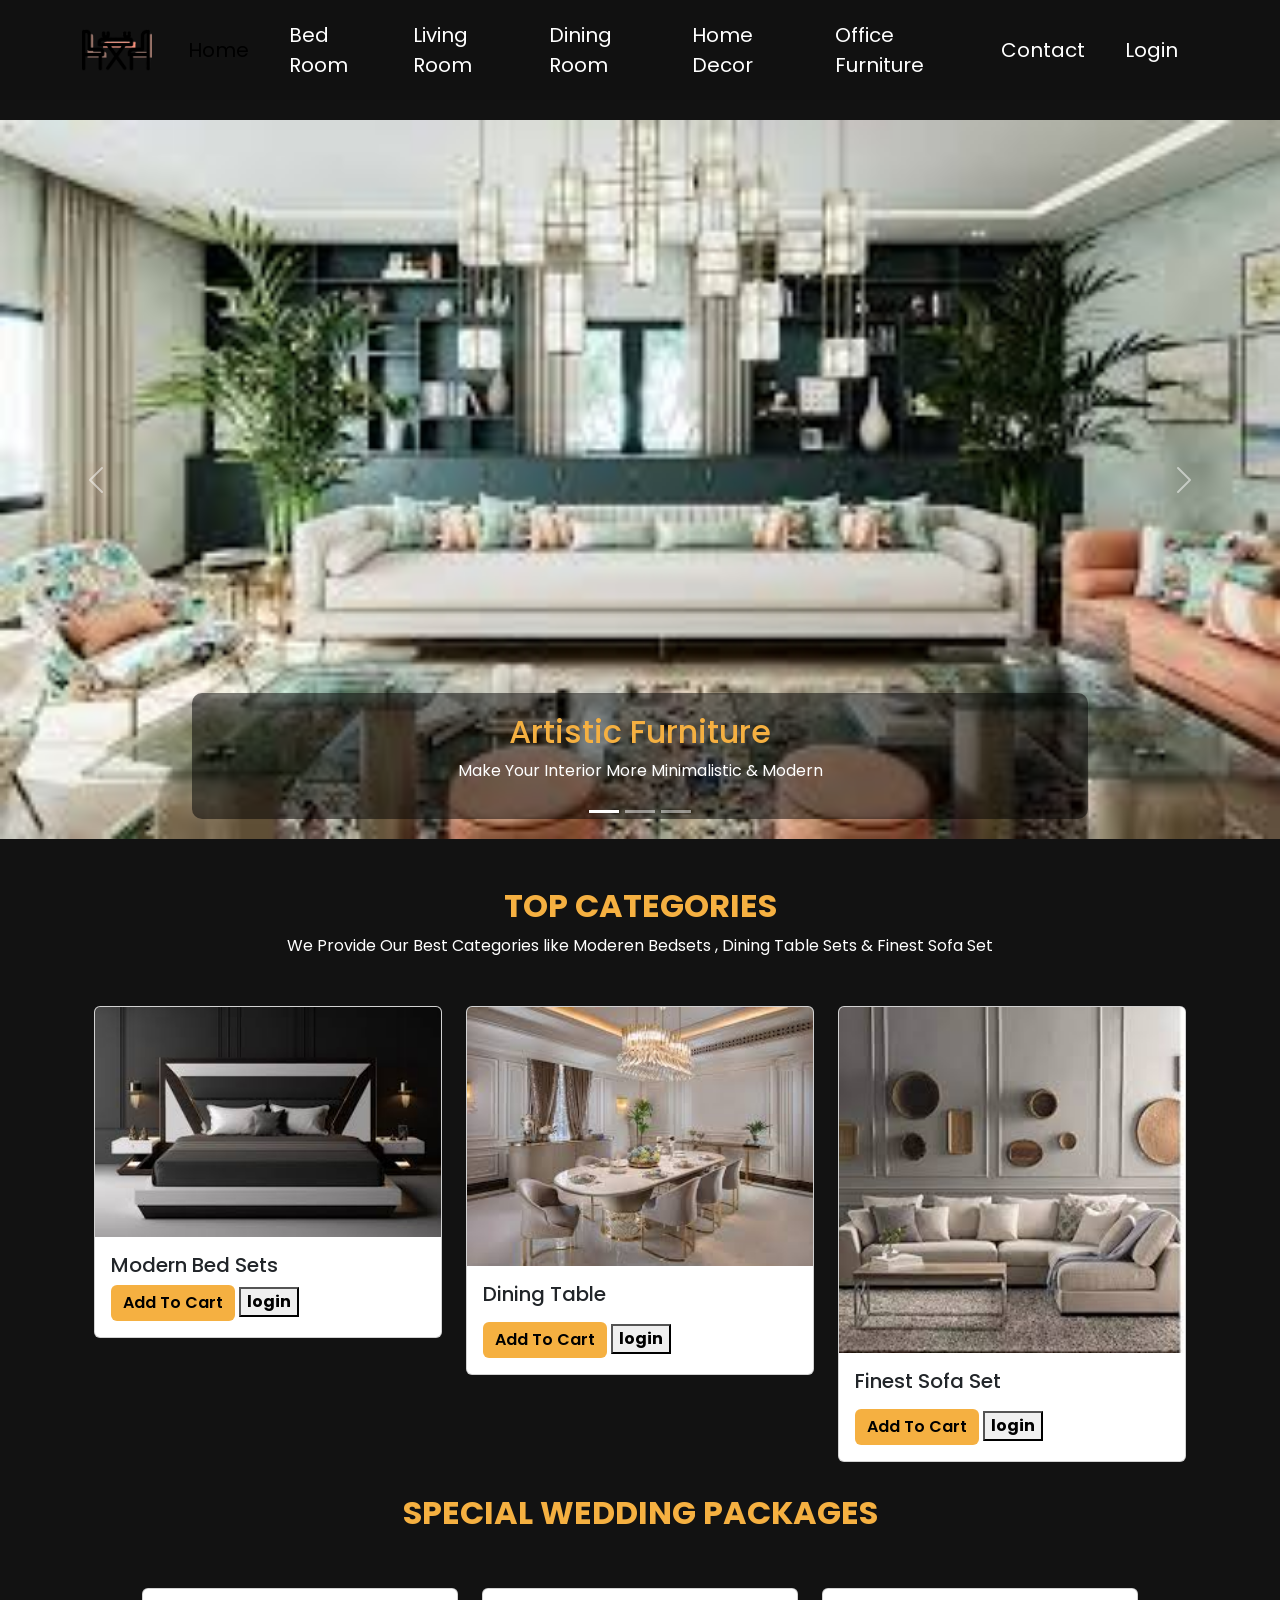
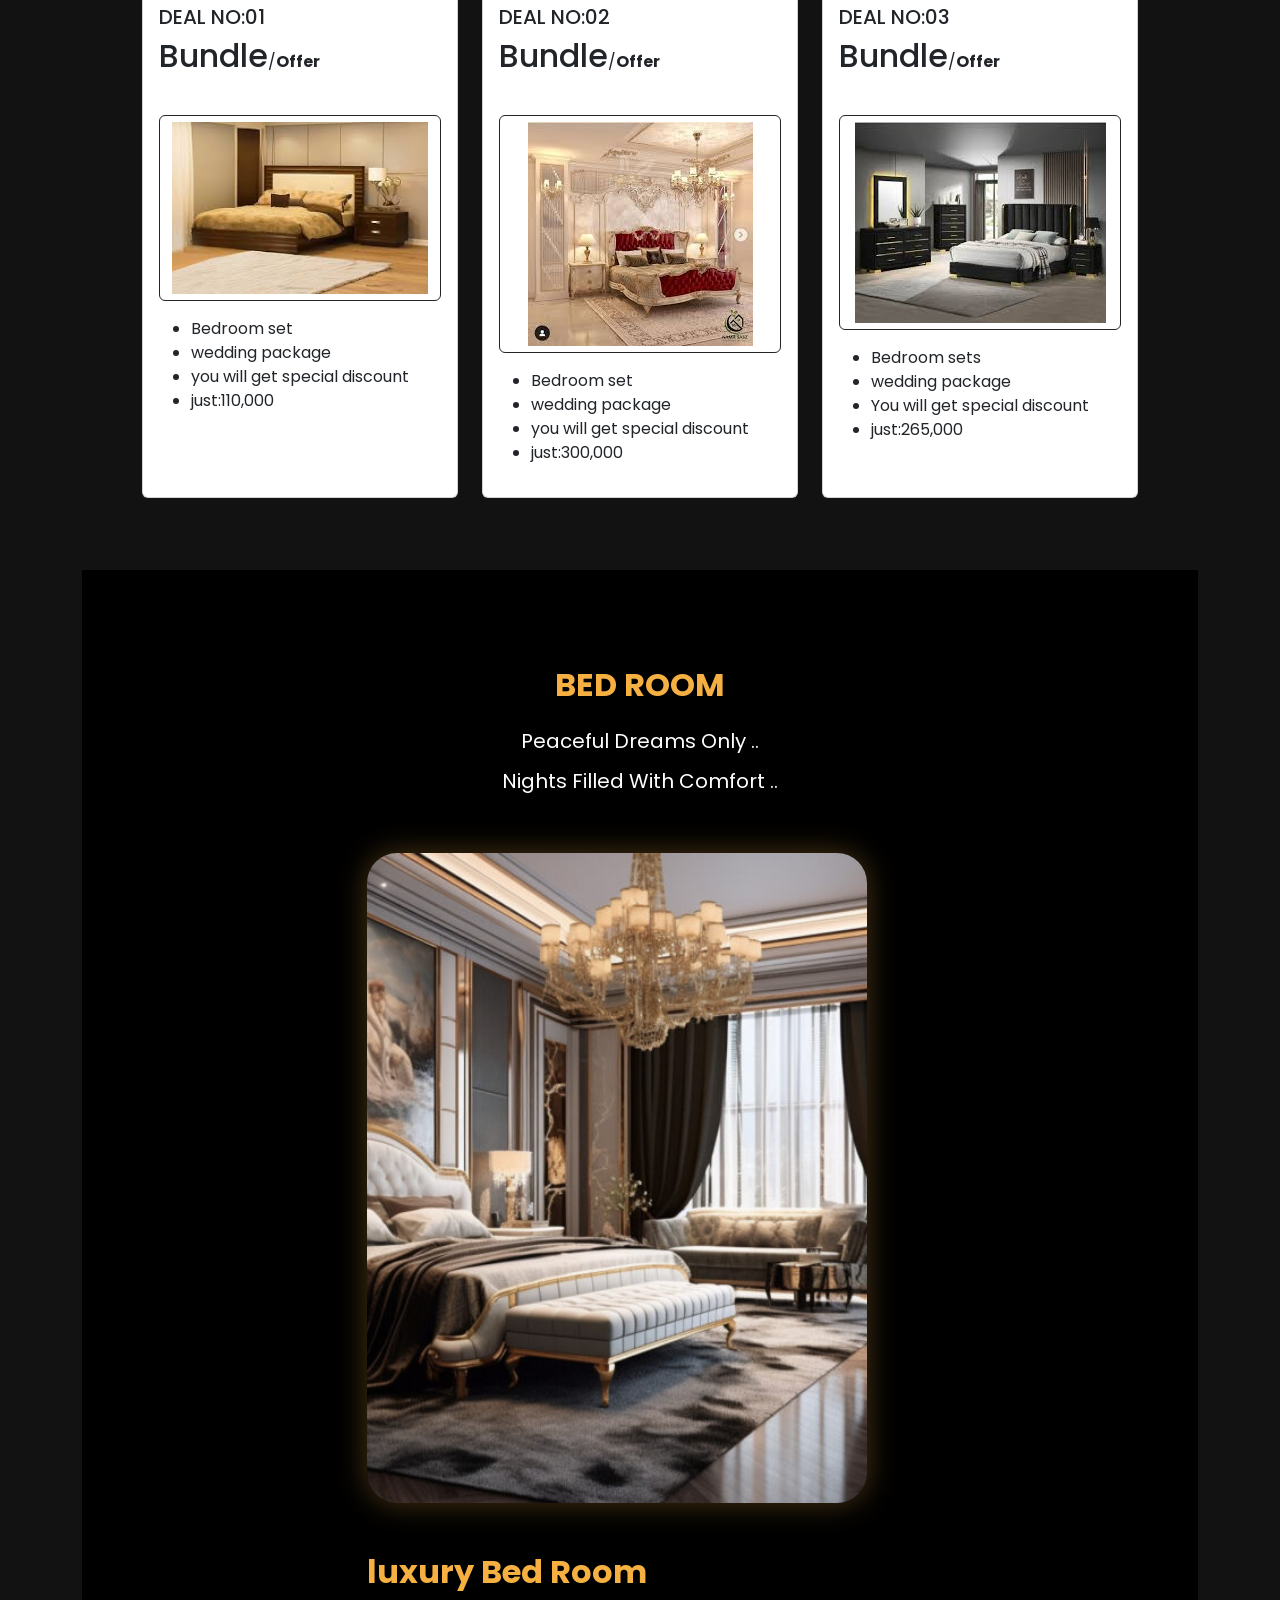
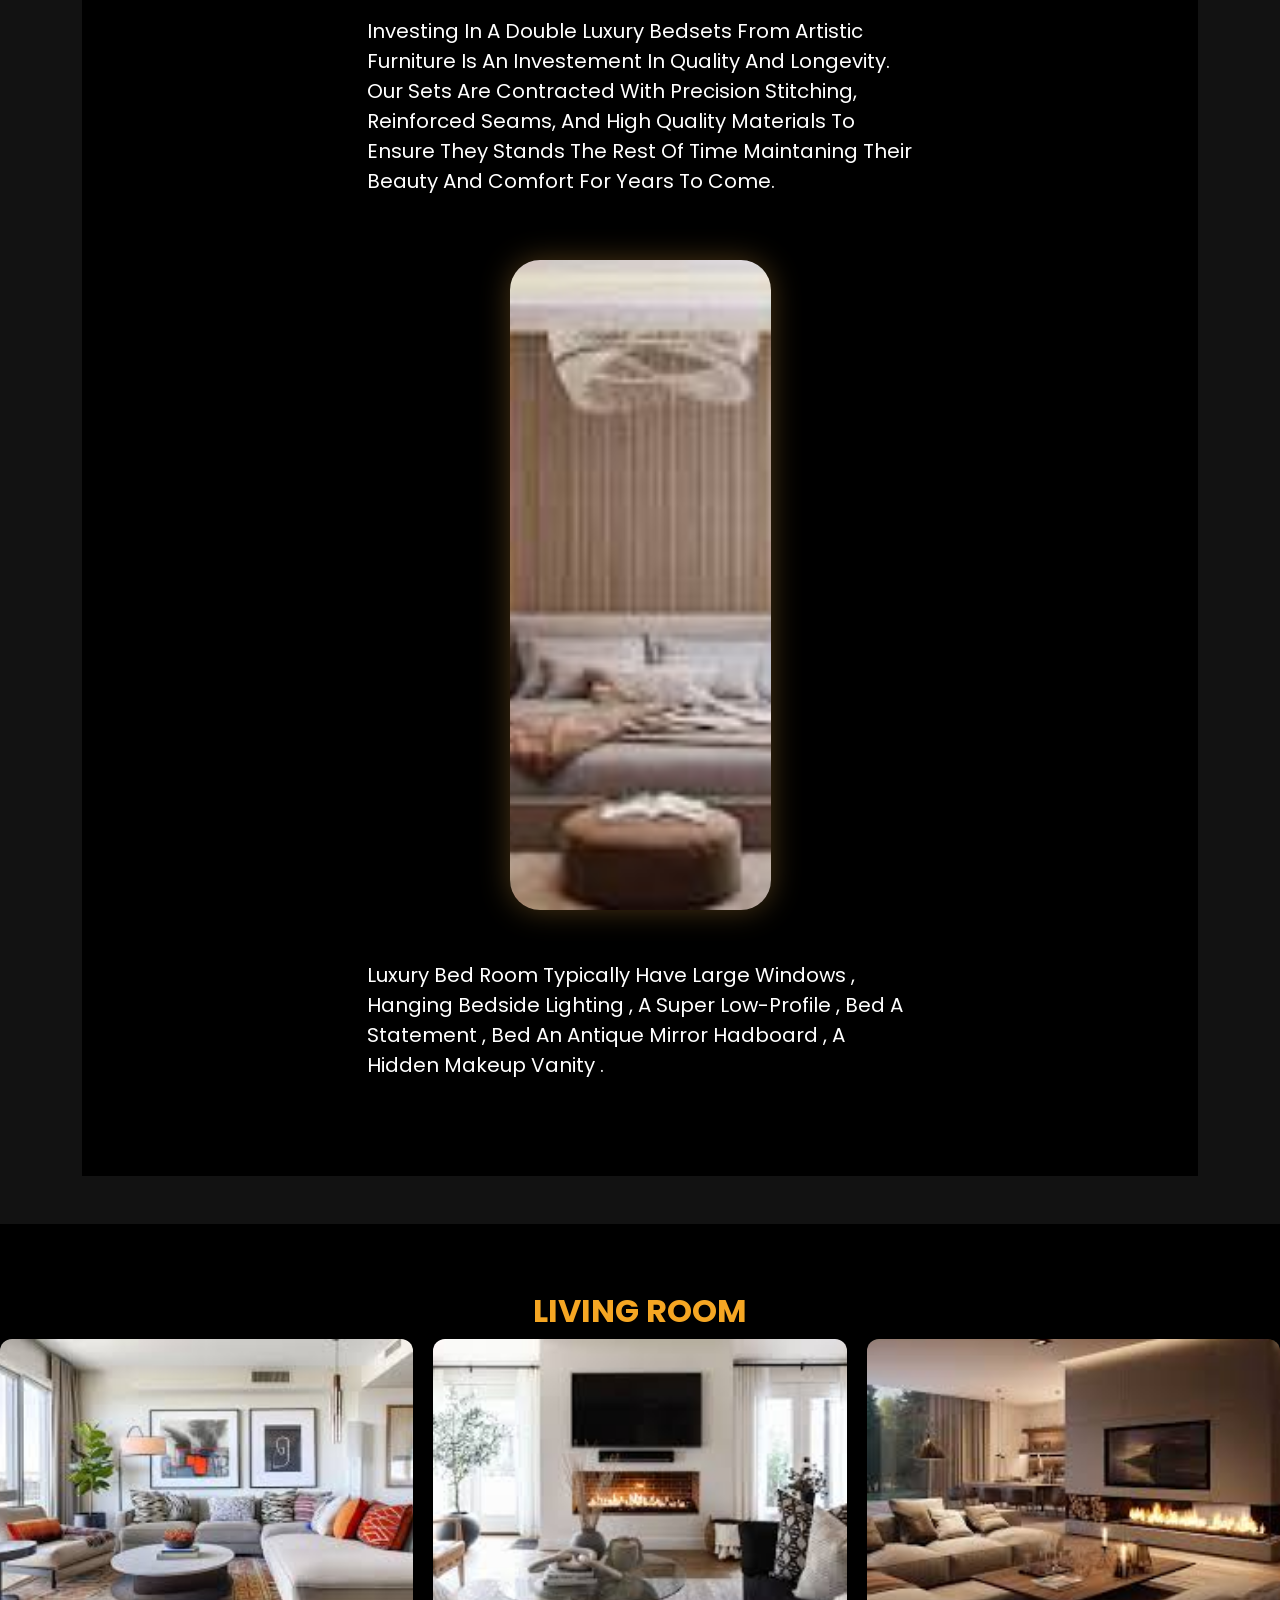
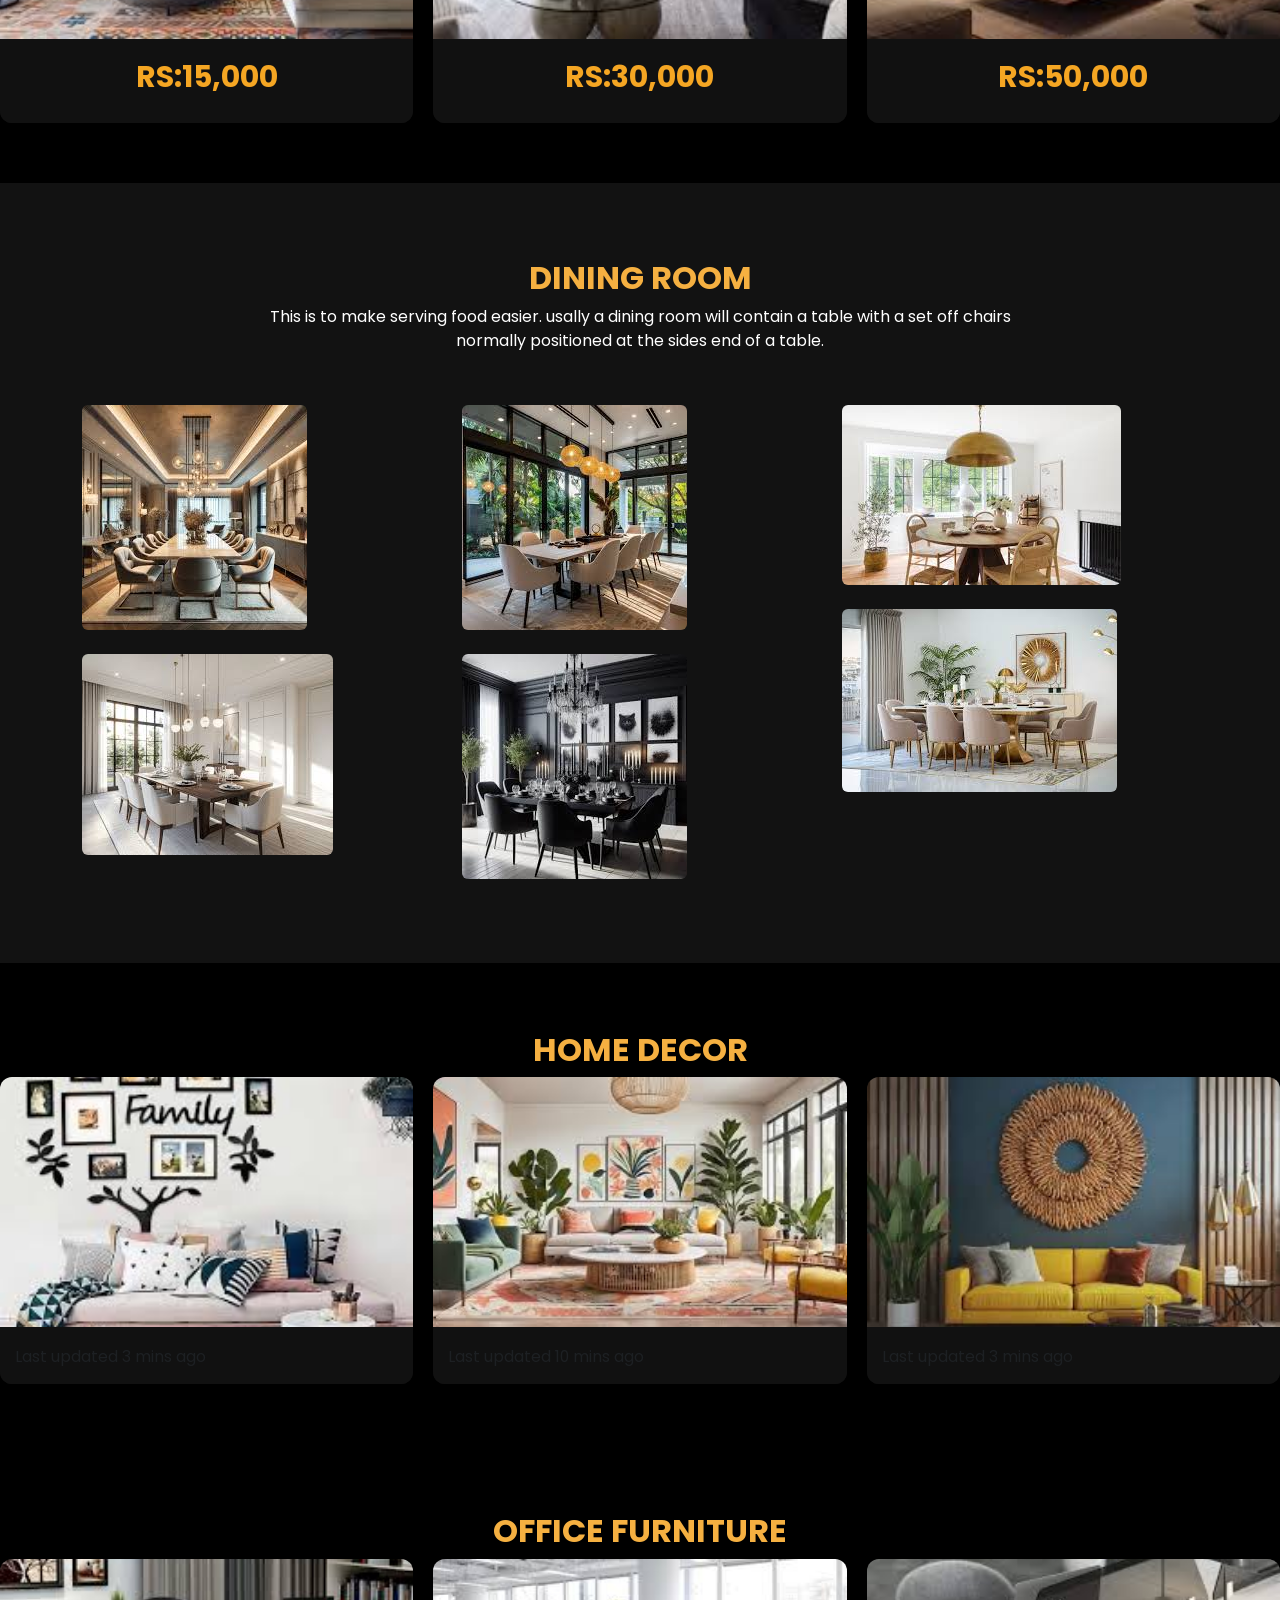
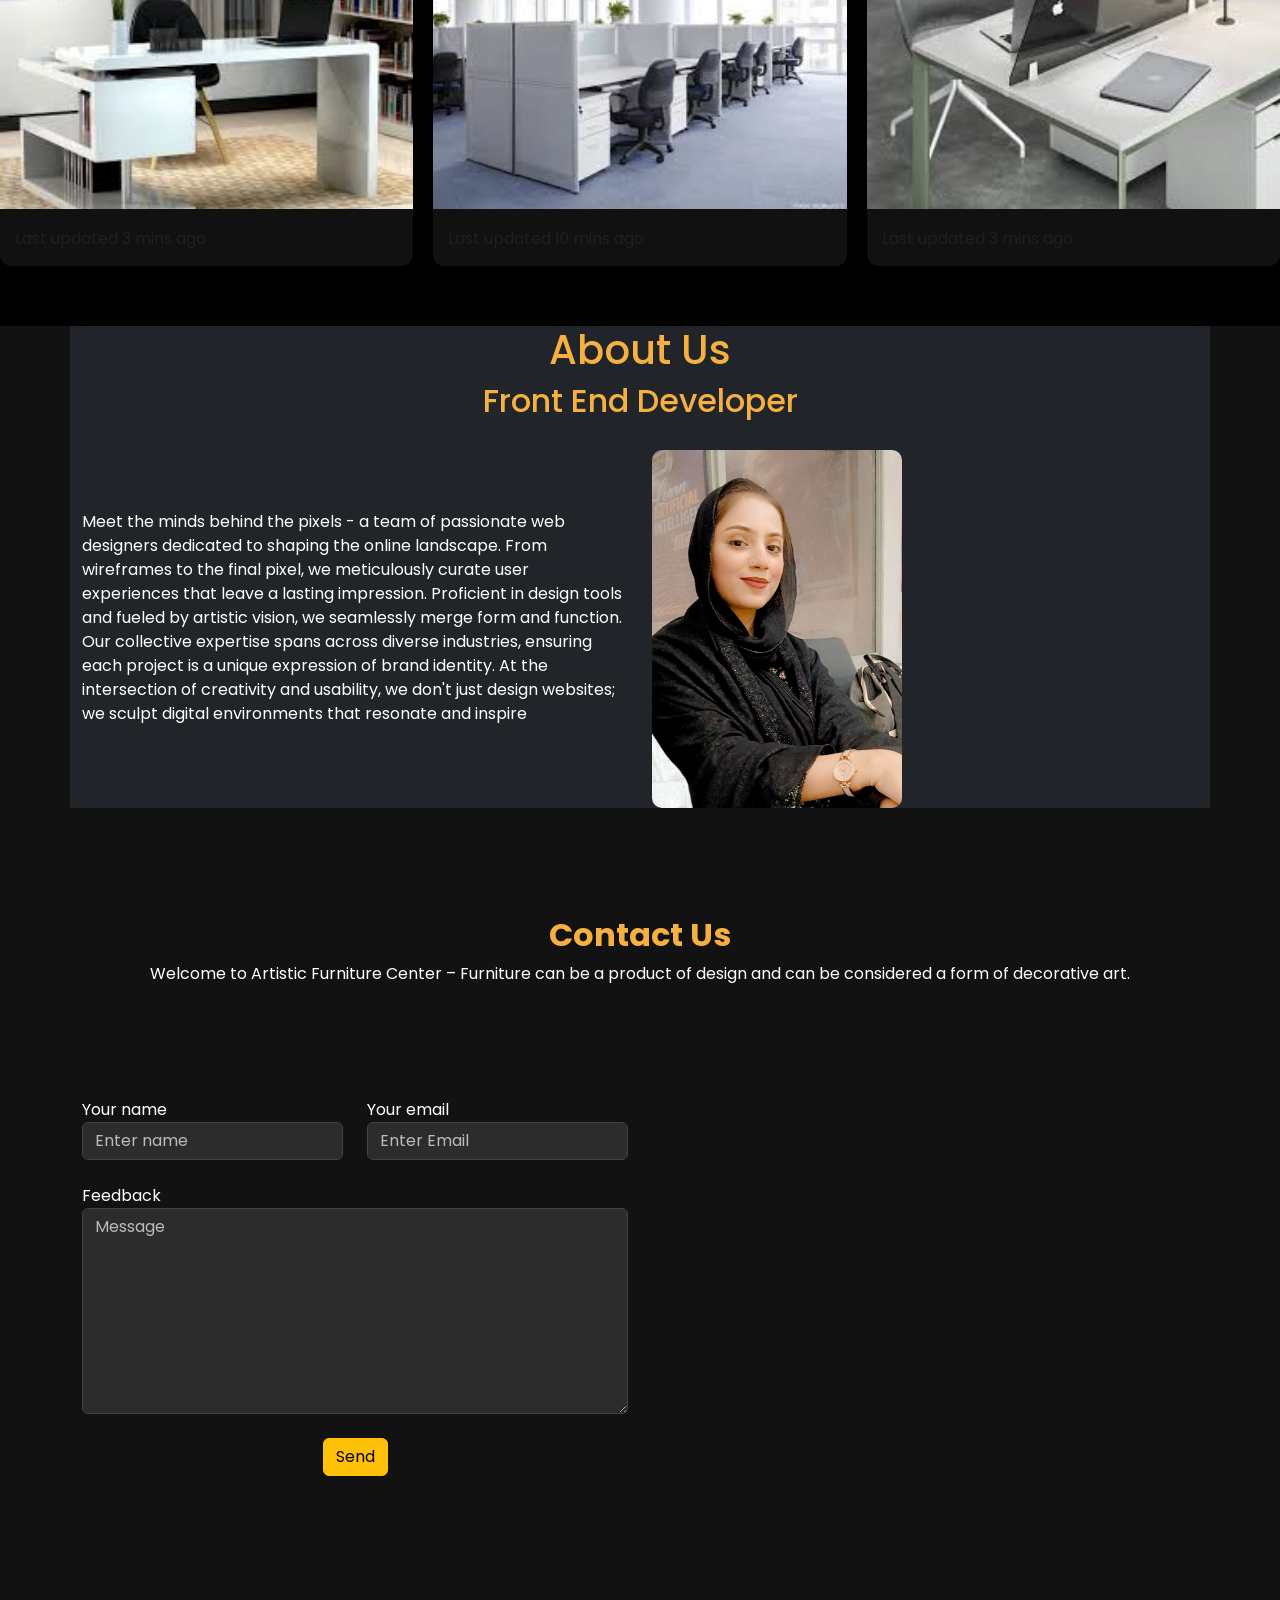
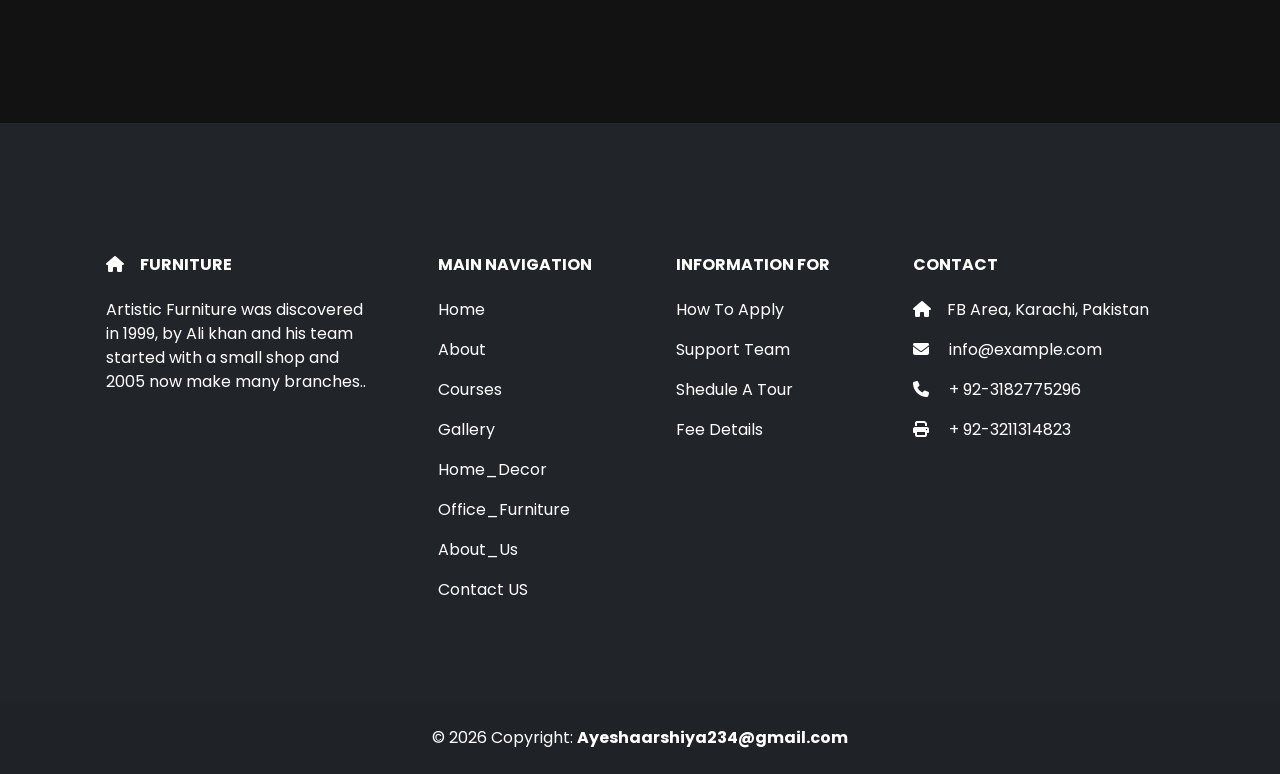
==== E-PROJECT  HUDSON FURNITURE 1 (1)/Task 20/ui refining/Index.html @ 5d592d63 "Add files via upload" ====
<!doctype html>
<html lang="en">

<head>
    <meta charset="utf-8">
    <meta name="viewport" content="width=device-width, initial-scale=1">

    <link href="https://cdn.jsdelivr.net/npm/bootstrap@5.3.3/dist/css/bootstrap.min.css" rel="stylesheet" integrity="sha384-QWTKZyjpPEjISv5WaRU9OFeRpok6YctnYmDr5pNlyT2bRjXh0JMhjY6hW+ALEwIH" crossorigin="anonymous">

    <link
        href="https://fonts.googleapis.com/css2?family=Poppins:ital,wght@0,100;0,200;0,300;0,400;0,500;0,600;0,700;0,800;0,900;1,100;1,200;1,300;1,400;1,500;1,600;1,700;1,800;1,900&display=swap"
        rel="stylesheet">

    <link rel="stylesheet" href="https://cdnjs.cloudflare.com/ajax/libs/font-awesome/6.5.1/css/all.min.css"
        integrity="sha512-DTOQO9RWCH3ppGqcWaEA1BIZOC6xxalwEsw9c2QQeAIftl+Vegovlnee1c9QX4TctnWMn13TZye+giMm8e2LwA=="
        crossorigin="anonymous" referrerpolicy="no-referrer" />
       
    <link rel="stylesheet" href="project.css">

    <title>Artistic Furniture</title>
</head>


<body>
    <section id="home">
<nav class="navbar navbar-expand-lg fixed-top">
    <div class="container">

                 <a class="navbar-brand" href="#">
            <img src="photos/logo2.png" alt="logo" class="logo">
        </a>

                 <button class="navbar-toggler" type="button" data-bs-toggle="collapse"
            data-bs-target="#navbarSupportedContent"
            aria-controls="navbarSupportedContent"
            aria-expanded="false"
            aria-label="Toggle navigation">

            <span class="navbar-toggler-icon"></span>
        </button>

                <div class="collapse navbar-collapse" id="navbarSupportedContent">

            <ul class="navbar-nav ms-auto mb-2 mb-lg-0">

                <li class="nav-item">
                    <a class="nav-link active" href="#home">Home</a>
                </li>

                <li class="nav-item">
                    <a class="nav-link" href="#Bed_room">Bed Room</a>
                </li>

                <li class="nav-item">
                    <a class="nav-link" href="#living_room">Living Room</a>
                </li>

                <li class="nav-item">
                    <a class="nav-link" href="#Dining_Room">Dining Room</a>
                </li>

                <li class="nav-item">
                    <a class="nav-link" href="#Home_Decor">Home Decor</a>
                </li>

                <li class="nav-item">
                    <a class="nav-link" href="#Office_Furniture">Office Furniture</a>
                </li>

                <li class="nav-item">
                    <a class="nav-link" href="#Contact">Contact</a>
                </li>

                <li class="nav-item">
                    <a class="nav-link" href="login.html">Login</a>
                </li>

            </ul>

        </div>
    </div>
</nav>
    </section>
    
    <div id="carouselExampleCaptions" class="carousel slide" data-bs-ride="carousel">
        <div class="carousel-indicators">
            <button type="button" data-bs-target="#carouselExampleCaptions" data-bs-slide-to="0" class="active"
                aria-current="true" aria-label="Slide 1"></button>
            <button type="button" data-bs-target="#carouselExampleCaptions" data-bs-slide-to="1"
                aria-label="Slide 2"></button>
            <button type="button" data-bs-target="#carouselExampleCaptions" data-bs-slide-to="2"
                aria-label="Slide 3"></button>
        </div>
        <div class="carousel-inner">
    <div class="carousel-item active">
        <img src="photos/home 1.jpeg" class="d-block w-100" alt="...">
        <div class="carousel-caption d-block">
            <h2><span>Artistic</span> Furniture</h2>
            <p>Make Your Interior More Minimalistic & Modern</p>
        </div>
    </div>

    <div class="carousel-item">
        <img src="photos/home 2.jpg" class="d-block w-100" alt="...">
        <div class="carousel-caption d-block">
            <h2><span>Artistic</span> Furniture</h2>
            <p>Craft Your Dream Home</p>
        </div>
    </div>

    <div class="carousel-item">
        <img src="photos/home 3.jpg" class="d-block w-100" alt="...">
        <div class="carousel-caption d-block">
            <h2><span>Artistic</span> Furniture</h2>
            <p>Filling The Home With The Beautiful Creation Of Wood</p>
        </div>
    </div>
</div>
        <button class="carousel-control-prev" type="button" data-bs-target="#carouselExampleCaptions"
            data-bs-slide="prev">
            <span class="carousel-control-prev-icon" aria-hidden="true"></span>
            <span class="visually-hidden">Previous</span>
        </button>
        <button class="carousel-control-next" type="button" data-bs-target="#carouselExampleCaptions"
            data-bs-slide="next">
            <span class="carousel-control-next-icon" aria-hidden="true"></span>
            <span class="visually-hidden">Next</span>
        </button>
    </div>
 

    <main id="about">
        <div class="about mt-5 mb-5">
            <div class="container">
             
                <main id="course" class="course">
                    <div class="container">
                        <!--Section Head Start-->
                        <h2 class="h2-reponsive fw-bold text-center my-2 fixed">
                            TOP CATEGORIES
                        </h2>
                        <p class="text-center w-responsive mx-auto mb-1">We Provide Our Best Categories like Moderen
                            Bedsets , Dining Table Sets & Finest Sofa Set </p>

                        <div class="row mt-5">
                            <div class="col-md-4">
                                <div class="card box">
                                    <img src="photos/modern bed set.jpeg" class="card-img-top" alt="...">
                                    <div class="card-body">
                                        <h5 class="card-title">Modern Bed Sets</h5>

                                        <button type="button" class="btn btn-dark" data-bs-toggle="modal"
                                            data-bs-target="#staticBackdrop">
                                            Add To Cart
                                        </button>
                                         <button>
                                                <a href="login.html">login</a>
                                            </button> 

                                        <div class="modal fade" id="staticBackdrop" data-bs-backdrop="static"
                                            data-bs-keyboard="false" tabindex="-1" aria-labelledby="staticBackdropLabel"
                                            aria-hidden="true">
                                            <div class="modal-dialog">
                                                <div class="modal-content">
                                                    <div class="modal-header">
                                                        <h5 class="modal-title" id="staticBackdropLabel">Detailation
                                                        </h5>
                                                        <button type="button" class="btn-close" data-bs-dismiss="modal"
                                                            aria-label="Close"></button>
                                                    </div>
                                                    <div class="modal-body">
                                                        <h2 class="text-center fw-bolder text-white bg-dark">
                                                            Discription:</h2>
                                                        <h5 class="pt-2 text-warning">Discount:</h5>
                                                        <p>
                                                        <p>luxury royal bedroom sets in fine quality is available upto
                                                            30% off</p>
                                                        <br>
                                                        <h5 class="pt-2 text-warning">Sales:</h5>
                                
                                                        <p>sales started from 20 apr till 25 apr 2024</p>
                                                        <br>

                                                        <h5 class="pt-2 text-warning">Items:</h5>
                                                        <p>double bed with 2 siders , and long mirror attached with
                                                            wardrobes and dressing table</p>


                                                        <h5 class="text-warning fs-5 fw-bold">Ash wood:
                                                        </h5>

                                                    </div>
                                                    <div class="modal-footer">
                                                        <button type="button" class="btn btn-secondary"
                                                            data-bs-dismiss="modal">Close</button>

                                                    </div>
                                                </div>
                                            </div>
                                        </div>
                                    </div>
                                </div>
                            </div>
                            <div class="col-md-4">
                                <div class="card box">
                                    <img src="photos/dining table.jpeg" class="card-img-top" alt="...">
                                    <div class="card-body">
                                        <h5 class="card-title">Dining Table</h5>
                                        <p class="card-text"></p>
                                        <button type="button" class="btn btn-dark" data-bs-toggle="modal"
                                            data-bs-target="#exampleModal">
                                            Add To Cart
                                        </button>
                                        <button>
                                            <a href="login.html">login</a>
                                        </button>
                                        <div class="modal fade" id="exampleModal" tabindex="-1"
                                            aria-labelledby="exampleModalLabel" aria-hidden="true">
                                            <div class="modal-dialog">
                                                <div class="modal-content">
                                                    <div class="modal-header">
                                                        <h5 class="modal-title" id="exampleModalLabel">Detailation</h5>

                                                        </h5>
                                                        <button type="button" class="btn-close" data-bs-dismiss="modal"
                                                            aria-label="Close"></button>
                                                    </div>
                                                    <div class="modal-body">
                                                        <h2 class="text-center fw-bolder text-white bg-dark">
                                                            Descrition:</h2>
                                                        <h5 class="pt-2 text-warning">Discount:</h5>
                                                        <p>
                                                        <p class="fs-5`">discount offer that gives you upto 30% off on
                                                            all items</p>
                                                        <h5 class="pt-2 text-warning">Sales:</h5>
                                                
                                                        <p class="fs-7">sales started from 20 apr till 30 apr 2024 </p>
                                                        <h5 class="pt-2 text-warning">Items:</h5>
                                                        <p class="fs-7">luxury wooden dining table with 12 comfi chairs
                                                            with marble effect sheet table top width is 6*6 and length
                                                            is 12*12 </p>
                                                        <h5 class="pt-2 text-warning">lasani wooden</h5>

                                                    </div>
                                                    <div class="modal-footer">
                                                        <button type="button" class="btn btn-secondary"
                                                            data-bs-dismiss="modal">Close</button>
                                                         </div>
                                                </div>
                                            </div>
                                        </div>
                                    </div>
                                </div>
                            </div>
                            <div class="col-md-4">
                                <div class="card box">
                                    <img src="photos/finest sofa set.jpeg" class="card-img-top" alt="...">
                                    <div class="card-body">
                                        <h5 class="card-title">Finest Sofa Set</h5>
                                        <p class="card-text">
                                        </p>
                                        <button type="button" class="btn btn-dark" data-bs-toggle="modal"
                                            data-bs-target="#myModal">
                                            Add To Cart
                                        </button>
                                        <button>
                                            <a href="login.html">login</a>
                                        </button>

                                        <div class="modal fade" id="myModal" data-bs-backdrop="static"
                                            data-bs-keyboard="false" tabindex="-1" aria-labelledby="myModal"
                                            aria-hidden="true">
                                            <div class="modal-dialog">
                                                <div class="modal-content">
                                                    <div class="modal-header">
                                                        <h5 class="modal-title" id="myModal">Detailation:</h5>
                                                        <button type="button" class="btn-close" data-bs-dismiss="modal"
                                                            aria-label="Close"></button>
                                                    </div>
                                                    <div class="modal-body">
                                                        <h2 class="text-center fw-bolder text-white bg-dark">
                                                            Discription:</h2>
                                                        <h5 class="pt-2 text-warning fs-4 fw-bolder">Discount:
                                                        </h5>
                                                        <p>
                                                        <p class="fs-5 ">discount is upto 40% off </p>
                                                        <h5 class="pt-2 text-warning fs-4 fw-bolder">Sales:
                                                        </h5>
            
                                
                                                        <p class="fs-5">sale start upto on 20apr till 25 apr 2024</p>                                                        <p class="fs-7">discout start from 20 apr till 25 apr 2024</p>
                                                        <h5 class="pt-2 text-warning fs-4 fw-bolder">Items:
                                                        </h5>
                                                        <p class="fs-7">8 seaters comfi sofa set with round brown glass
                                                            table top</p>
                                                        <H4>PKR:22,000</H4>
                                                        <h5 class="pt-2 text-warning fs-4 fw-bolder">Cheery wood:
                                                        </h5>

                                                    </div>

                                                </div>
                                            </div>
                                        </div>
                                    </div>
                                </div>
                            </div>
                </main>
                <main id="fee">
                    <h2 class="h2-reponsive fw-bold text-center my-2 pt-4">
                        SPECIAL WEDDING PACKAGES
                    </h2>
                    <div class="container-fluid">
                        <div class="container p-5">
                            <div class="row">
                                <div class="col-lg-4 col-md-12 mb-4">
                                    <div class="card card1 h-100">
                                        <div class="card-body">

                                            <h5 class="card-title">DEAL NO:01</h5>
    
                                            <span class="h2">Bundle</span>/<b>Offer</b>
                                            <br><br>
                                            <div class="d-grid my-3">
    <button class="btn btn-outline-dark btn-hero">
        <img src="photos/bedroom 1.jpeg" class="img-fluid" alt="">
    </button>
</div>

                                            <ul>
                                                
                                                <li>Bedroom set</li>
                                                <li>wedding package</li>
                                                <li>you will get special discount</li>
                                                <li>just:110,000</li>
                                            </ul>
                                        </div>
                                    </div>
                                </div>
                                <div class="col-lg-4 col-md-12 mb-4">
    <div class="card card2 h-100">
        <div class="card-body">

            <h5 class="card-title">DEAL NO:02</h5>

            <span class="h2">Bundle</span>/<b>Offer</b>
            <br><br>

            <div class="d-grid my-3">
                <button class="btn btn-outline-dark btn-hero">

                    <img src="photos/bedroom 2.jpeg" class="img-fluid" alt="">

                </button>
            </div>

            <ul>
                <li>Bedroom set</li>
                <li>wedding package</li>
                <li>you will get special discount</li>
                <li>just:300,000</li>
            </ul>

        </div>
    </div>
</div>
                                <div class="col-lg-4 col-md-12 mb-4">
                                    <div class="card card3 h-100">
                                        <div class="card-body">

                                            <h5 class="card-title">DEAL NO:03</h5>
                                           
                                            <span class="h2">Bundle</span>/<b>Offer</b>
                                            <br><br>
                                            
<div class="d-grid my-3">
    <button class="btn btn-outline-dark btn-hero">
        <img src="photos/bedroom 3.jpeg" class="img-fluid" alt="">
    </button>
</div>
                                            <ul>
                                                <li>Bedroom sets</li>
                                                <li>wedding package</li>
                                                <li>You will get special discount</li>
                                                <li>just:265,000</li>
                                            </ul>
                                        </div>
                                    </div>
                                </div>
                            </div>
                        </div>
                </main>

                <section id="Bed_room">
                <h2 class="h2-reponsive fw-bold text-center my-3" style="margin-top: 30px;">
                    BED ROOM
                </h2>
                <p class="text-center w-responsive mx-auto mb-1">Peaceful Dreams Only .. <br> Nights Filled With Comfort
                    ..</p>

                <div class="row pt-5">
                    <div class="col-md-6 align-items-stretch">
                        <img class="img-fluid" src="photos/luxury bedroom.jpg" alt="">
                    </div>
                    <div class="col-md-6">
                        <h2 class="h2-reponsive fw-bold text-start section-heading" id="school">luxury Bed Room</h2>
                        <p class="lh-base">Investing In A Double Luxury Bedsets From Artistic Furniture Is An
                            Investement In Quality And Longevity. Our Sets Are Contracted With Precision Stitching,
                            Reinforced Seams, And High Quality Materials To Ensure They Stands The Rest Of Time
                            Maintaning Their Beauty And Comfort For Years To Come.</p>
                        <div class="row pt-5">
                            <div class="col-md-6 align-items-stretch">
<img class="img-fluid" src="photos/luxury bedroom 2.jpg" alt="">                            </div>

                            <p class="lh-base">Luxury Bed Room Typically Have Large Windows , Hanging Bedside Lighting ,
                                A
                                Super Low-Profile , Bed A Statement , Bed An Antique Mirror Hadboard , A Hidden Makeup
                                Vanity .</p>
                        </div>
                    </div>
                </div>
            </div>
    </main>
    </section>
    <section id="living_room">
    <h2 class="h2-reponsive fw-bold text-center my-2 fixed">
        LIVING ROOM
    </h2>
<div class="card-group">

    <div class="card">
    <img src="photos/living room 1.jpeg" class="card-img-top" alt="">
    <div class="card-body">
        <h5 class="card-title">RS:15,000</h5>
    </div>
</div>

   <div class="card">
    <img src="photos/living room 2.jpeg" class="card-img-top" alt="">
    <div class="card-body">
        <h5 class="card-title">RS:30,000</h5>
    </div>
</div>

<div class="card">
    <img src="photos/living room 3.jpeg" class="card-img-top" alt="">
    <div class="card-body">
        <h5 class="card-title">RS:50,000</h5>
    </div>
</div>

    </section>
   <section id="Dining_Room">
    <main class="mt-3" id="gallery">
        <div class="container">
            <h2 class="h2-reponsive fw-bold text-center my-2">DINING ROOM</h2>
            <p class="text-center w-responsive mx-auto mb-1">This is to make serving food easier. usally a dining room will contain a table with a set off chairs<br>
                normally positioned at the sides end of a table.  </p>
            <div class="row pt-5">
                <div class="col-lg-4 col-md-12 mb-4 mb-lg-0">
                    <img src="photos/dining room 1.jpeg"
class="img-fluid shadow-1-strong rounded mb-4"/>

                    <img src="photos/dining room 2.jpeg"
class="img-fluid shadow-1-strong rounded mb-4"/>

                </div>

                <div class="col-lg-4 mb-4 mb-lg-0">
                  <img src="photos/dining room 3.jpeg"
class="img-fluid shadow-1-strong rounded mb-4"/>

<img src="photos/dining room 4.jpeg"
class="img-fluid shadow-1-strong rounded mb-4"/>
                </div>

                <div class="col-lg-4 mb-4 mb-lg-0">
                    <img src="photos/dining room 5.jpeg"
class="img-fluid shadow-1-strong rounded mb-4"/>

<img src="photos/dining room 6.jpeg"
class="img-fluid shadow-1-strong rounded mb-4"/>

                </div>
            </div>
        </div>
    </section>
    </main>
  <section id="Home_Decor">
    <h2 class="h2-reponsive fw-bold text-center my-2 fixed">
        HOME DECOR
    </h2>
<div class="card-group">

    <div class="card">
            <img src="photos/home decor 1.jpeg" class="card-img-top" alt="">
 
        <div class="card-body">
            <p class="card-text"><small class="text-muted">Last updated 3 mins ago</small></p>
        </div>
    </div>
    <div class="card">
            <img src="photos/home decor 2.jpeg" class="card-img-top" alt="">

        <div class="card-body">
            <p class="card-text"><small class="text-muted">Last updated 10 mins ago</small></p>
        </div>
    </div>
    <div class="card">
            <img src="photos/home decor 3.jpeg" class="card-img-top" alt="">

        <div class="card-body">
            <p class="card-text"><small class="text-muted">Last updated 3 mins ago</small></p>
        </div>
    </div>
</div>
</section>


<section id="Office_Furniture">
 <h2 class="h2-reponsive fw-bold text-center my-2 fixed">
    OFFICE FURNITURE
</h2>
<div class="card-group">

<div class="card">
    <img src="photos/office1.jpeg" class="card-img-top" alt="">
    <div class="card-body">
        <p class="card-text"><small class="text-muted">Last updated 3 mins ago</small></p>
    </div>
</div>
<div class="card">
    <img src="photos/office 2.jpeg" class="card-img-top" alt="">
    <div class="card-body">
        <p class="card-text"><small class="text-muted">Last updated 10 mins ago</small></p>
    </div>
</div>
<div class="card">
    <img src="photos/office 3.jpeg" class="card-img-top" alt="">
    <div class="card-body">
        <p class="card-text"><small class="text-muted">Last updated 3 mins ago</small></p>
    </div>
</div>
</div>
</section>

  

<div class="container bg-dark">
    <h1 style="text-align: center;">About Us</h1>

    <div class="row">
<h2 style="text-align: center; margin-bottom: 30px;">
    Front End Developer
</h2>
        <div class="col-sm-6">
<p style="margin-top: 60px; text-align: center;"></p>    
            Meet the minds behind the pixels - a team of passionate web designers dedicated to shaping the online landscape.
                From wireframes to the final pixel, we meticulously curate user experiences that leave a lasting impression.
                Proficient in design tools and fueled by artistic vision, we seamlessly merge form and function.
                Our collective expertise spans across diverse industries, ensuring each project is a unique expression of brand identity.
                At the intersection of creativity and usability, we don't just design websites; we sculpt digital environments that resonate and inspire
            </p>
        </div>

        <div class="col-sm-6">
<img src="./photos/ayesha.jpeg"
     alt="responsive_image"
     class="img-fluid"
     style="border-radius: 10px; max-width: 250px; height: auto;">        </div>
    </div>

</div>

<section id="Contact">
    <main class="mt-5" id="contact">
        <div class="container">
            <h2 class="h2-reponsive fw-bold text-center my-2">
                Contact Us
            </h2>
            <p class="text-center w-responsive mx-auto mb-1">Welcome to Artistic Furniture Center – Furniture can be a product of design and can be considered a form of decorative art. 
            </p>

            <section class="mb-4">
               <div class="row mt-5 align-items-start">

    <div class="col-lg-6 col-md-12 mb-4">

        <form id="contact-form" name="contact-form">

            <div class="row">

                <div class="col-md-6">
                    <div class="md-form mb-3">
                        <label for="name">Your name</label>
                        <input type="text" id="name" name="name"
                            class="form-control"
                            placeholder="Enter name">
                    </div>
                </div>

                <div class="col-md-6">
                    <div class="md-form mb-3">
                        <label for="email">Your email</label>
                        <input type="email" id="email" name="email"
                            class="form-control"
                            placeholder="Enter Email">
                    </div>
                </div>

            </div>

            <div class="row">
                <div class="col-md-12 pt-2">
                    <div class="md-form">
                        <label for="message">Feedback</label>
                        <textarea id="message"
                            name="message"
                            rows="8"
                            class="form-control"
                            placeholder="Message"></textarea>
                    </div>
                </div>
            </div>

            <div class="text-center mt-4">
                <button type="submit"
                    class="btn btn-warning"
                    onclick="showMessage()">
                    Send
                </button>
            </div>

            <div id="success-msg"
                style="color:#f5b041; display:none; margin-top:15px;">
                Message Sent Successfully ✔
            </div>

        </form>

    </div>

    <div class="col-lg-6 col-md-12 mb-4">

        <iframe
            src="https://www.google.com/maps/embed?pb=!1m18..."
            width="100%"
            height="450"
            style="border:0; border-radius:15px;"
            allowfullscreen=""
            loading="lazy">
        </iframe>

    </div>

</div>
                    </div>
                </div>
            </section>
        </div>
    </main>

  
    <footer class="text-center text-lg-start bg-dark text-white pt-4">
        <section class="">
            <div class="container text-center text-md-start mt-5">
                <div class="row mt-3">
                    <div class="col-md-3 col-lg-4 col-xl-3 mx-auto mb-4">
                        <h6 class="text-uppercase fw-bold mb-4">
                            <i class="fas fa-home me-3"></i>Furniture
                        </h6>
                        <p>
                            Artistic Furniture was discovered in 1999, by Ali khan  and his team started with a small shop and 2005 now make many branches..
                           </p>
                    </div>
                  
                    <div class="col-md-2 col-lg-2 col-xl-2 mx-auto mb-4">
                        <h6 class="text-uppercase fw-bold mb-4">
                            Main Navigation
                        </h6>
                        <p>
                            <a href="#home" class="text-reset">Home</a>
                        </p>
                        <p>
                            <a href="#Bed_room" class="text-reset">About</a>
                        </p>
                        <p>
                            <a href="#living_room" class="text-reset">Courses</a>
                        </p>
                        <p>
                            <a href="#Dining_Room" class="text-reset">Gallery</a>
                        </p>
                        <p>
                            <a href="#Home_Decor" class="text-reset"> Home_Decor</a>
                        </p>
                        <p>
                            <a href="#Office_Furniture" class="text-reset">Office_Furniture</a>
                        </p>
                        <p>
                            <a href="About_Us" class="text-reset">About_Us</a>
                        </p>
                        <p>
                            <a href="#contact" class="text-reset">Contact US</a>
                        </p>
                    </div>
                  
                    <div class="col-md-3 col-lg-2 col-xl-2 mx-auto mb-4">
                        <!-- Links -->
                        <h6 class="text-uppercase fw-bold mb-4">
                            INFORMATION FOR
                        </h6>
                        <p>
                            <a href="#!" class="text-reset">How To Apply</a>
                        </p>
                        <p>
                            <a href="#!" class="text-reset">Support Team</a>
                        </p>
                        <p>
                            <a href="#!" class="text-reset">Shedule A Tour</a>
                        </p>
                        <p>
                            <a href="#!" class="text-reset">Fee Details</a>
                        </p>
                    </div>
                
                    <div class="col-md-4 col-lg-3 col-xl-3 mx-auto mb-md-0 mb-4">
                        
                        <h6 class="text-uppercase fw-bold mb-4">Contact</h6>
                        <p><i class="fa fa-home me-3"></i>FB Area, Karachi, Pakistan</p>
                        <p>
                            <i class="fa fa-envelope me-3"></i>
                            info@example.com
                        </p>
                        <p><i class="fa fa-phone me-3"></i> + 92-3182775296</p>
                        <p><i class="fa fa-print me-3"></i> + 92-3211314823</p>
                    </div>
                </div>
            </div>
        </section>
        </section>
      
        <div class="text-center p-4" style="background-color: rgba(0, 0, 0, 0.05);">
            © 2026 Copyright:
            <a class="text-reset fw-bold" href="#">Ayeshaarshiya234@gmail.com</a>
        </div>
    </footer>
    <script src="https://cdn.jsdelivr.net/npm/bootstrap@5.3.3/dist/js/bootstrap.bundle.min.js" integrity="sha384-YvpcrYf0tY3lHB60NNkmXc5s9fDVZLESaAA55NDzOxhy9GkcIdslK1eN7N6jIeHz" crossorigin="anonymous"></script>
    <script src="https://cdn.jsdelivr.net/npm/bootstrap@5.0.2/dist/js/bootstrap.bundle.min.js"
        integrity="sha384-MrcW6ZMFYlzcLA8Nl+NtUVF0sA7MsXsP1UyJoMp4YLEuNSfAP+JcXn/tWtIaxVXM"
        crossorigin="anonymous"></script>
        
<script>
    var counterContainer = document.querySelector(".website-counter");
var resetButton = document.querySelector("#reset");
var visitCount = localStorage.getItem("page_view");
 
if (visitCount) {
  visitCount = Number(visitCount) + 1;
  localStorage.setItem("page_view", visitCount);
} else {
  visitCount = 1;
  localStorage.setItem("page_view", 1);
}
counterContainer.innerHTML = visitCount;
 
resetButton.addEventListener("click", () => {
  visitCount = 1;
  localStorage.setItem("page_view", 1);
  counterContainer.innerHTML = visitCount;
});

function showMessage(){

    document.getElementById("success-msg").style.display = "block";

}

</script>
</body>
</html>
---- E-PROJECT  HUDSON FURNITURE 1 (1)/Task 20/ui refining/project.css ----
body{
    background-color: #121212;
    color: white;
    font-family: 'Poppins', sans-serif;
}


.navbar{
    background:#111 ;
    padding:10px 30px;
}

.navbar .container{
    display:flex;
    align-items:center;
    justify-content:space-between;
}

.logo{
    width:70px;
    height:70px;
    object-fit:contain;
    border-radius:15px;
}

.navbar-nav{
    margin-left:auto;
    align-items:center;
}

.navbar .nav-link{
    color:white ;
    font-size:20px;
    margin:0 12px;
    transition:0.3s;
}

.navbar .nav-link:hover{
    color:#f5b041 ;
}

.navbar-toggler{
    background:#f5b041 ;
    border:none;
}
.navbar-toggler-icon{
    filter: invert(1);
}

/* MOBILE */

@media(max-width:991px){

.navbar-nav{
    text-align:center;
    padding-top:20px;
}

.logo{
    width:55px;
    height:55px;
}

}

.carousel-caption{
    background: rgba(0,0,0,0.5);
    padding: 20px;
    border-radius: 10px;
}

.carousel-caption h2 span{
    color: #f5b041;
}


#living_room{
    background: #000;
    padding: 60px 0;
}

#living_room .card-group{
    gap: 20px;
    display: flex;
    flex-wrap: wrap;
}

#living_room .card{
    background: #111;
    border: none;
    overflow: hidden;
    border-radius: 12px;
    transition: 0.4s;
}

#living_room .card:hover{
    transform: translateY(-10px);
}

#living_room .card img{
    width: 100%;
    height: 300px;
    object-fit: cover;
}

#living_room .card-body{
    background: #111;
    color: white;
    text-align: center;
    padding: 20px;
}

#living_room .card-title{
    color: #f5a623;
    font-size: 30px;
    font-weight: bold;
}

#living_room h2{
    color: #f5a623;
    margin-bottom: 40px;
}

#Bed_room{
    background:#000;
    padding:80px 0;
}

#Bed_room .row{
    display:flex;
    align-items:center;
    justify-content:center;
    gap:50px;
}

#Bed_room img{
    width:100%;
    max-width:500px;
    height:650px;
    object-fit:cover;
    border-radius:30px;
    box-shadow:0 0 30px rgba(245,176,65,0.3);
}

#Bed_room h1,
#Bed_room h2{
    color:#f5b041;
    font-weight:bold;
    margin-bottom:25px;
}

#Bed_room p{
    color:white;
    font-size:20px;
    line-height:40px;
}

#Bed_room .small-img{
    width:100%;
    max-width:450px;
    height:320px;
    object-fit:cover;
    border-radius:25px;
    margin-top:30px;
    box-shadow:0 0 20px rgba(245,176,65,0.2);
}

@media(max-width:992px){

    #Bed_room .row{
        flex-direction:column;
        text-align:center;
    }

    #Bed_room img{
        max-width:400px;
        height:500px;
    }

    #Bed_room .small-img{
        max-width:350px;
        height:250px;
    }

    #Bed_room p{
        font-size:18px;
        line-height:32px;
    }

}


@media(max-width:768px){

    #Bed_room{
        padding:50px 15px;
    }

    #Bed_room h1{
        font-size:34px;
    }

    #Bed_room h2{
        font-size:28px;
    }

    #Bed_room p{
        font-size:16px;
        line-height:28px;
    }

    #Bed_room img{
        max-width:100%;
        height:400px;
    }

    #Bed_room .small-img{
        max-width:100%;
        height:220px;
    }

}


@media(max-width:480px){

    #Bed_room h1{
        font-size:28px;
    }

    #Bed_room h2{
        font-size:22px;
    }

    #Bed_room p{
        font-size:14px;
        line-height:24px;
    }

   #Bed_room img{
    width:100%;
    max-width:500px;
    height:auto;
    display:block;
    object-fit:cover;
    border-radius:20px;
}

    #Bed_room .small-img{
        height:180px;
    }

}

#Home_Decor{
    background:#000;
    padding:60px 0;
}

#Home_Decor .card-group{
    display:flex;
    flex-wrap:wrap;
    gap:20px;
}

#Home_Decor .card{
    background:#111 ;
    border:none;
    border-radius:12px;
    overflow:hidden;
    transition:0.4s;
    flex:1;
    min-width:300px;
}

#Home_Decor .card:hover{
    transform:translateY(-10px);
}

#Home_Decor .card img{
    width:100%;
    height:250px;
    object-fit:cover;
}

#Home_Decor .card-body{
    background:#111 ;
    padding:15px;
}

#Home_Decor .card-text{
    color:white ;
    font-size:18px;
    margin:0;
}

#Home_Decor .text-muted{
    color:#ccc ;
}

#Home_Decor h2{
    color:#f5b041;
    margin-bottom:40px;
}

#Office_Furniture{
    background:#000;
    padding:60px 0;
}

#Office_Furniture .card-group{
    display:flex;
    flex-wrap:wrap;
    gap:20px;
}

#Office_Furniture .card{
    background:#111 ;
    border:none;
    border-radius:12px;
    overflow:hidden;
    transition:0.4s;
    flex:1;
    min-width:300px;
}

#Office_Furniture .card:hover{
    transform:translateY(-10px);
}

#Office_Furniture .card img{
    width:100%;
    height:250px;
    object-fit:cover;
}

#Office_Furniture .card-body{
    background:#111 ;
    padding:15px;
}

#Office_Furniture .card-text{
    color:white ;
    font-size:18px;
    margin:0;
}

#Office_Furniture .text-muted{
    color:#ccc ;
}

#Office_Furniture h2{
    color:#f5b041;
    margin-bottom:40px;
}

.btn-dark{
    background-color: #f5b041;
    border: none;
    color: black;
    font-weight: 600;
}

.btn-dark:hover{
    background-color: #d68910;
    color: white;
}

button a{
    text-decoration: none;
    color: black;
    font-weight: bold;
}

section{
    padding: 60px 0;
}

h1,h2,h3,h4,h5{
    color: #f5b041;
}

.bg-light{
    background-color: #1e1e1e ;
}

.bg-light p{
    color: #ddd ;
}

.about-section{
    background-color:#111;
    padding:60px 40px;
    border-radius:20px;
    color:white;
}

.about-section h1,
.about-section h2{
    color:#f5b041;
    text-align:center;
}

.about-section p{
    color:white;
    font-size:20px;
    line-height:1.8;
}

.about-section img{
    width:320px;
    height:420px;
    object-fit:cover;
    border-radius:20px;
    display:block;
    margin:auto;
    box-shadow:0 0 20px rgba(245,176,65,0.4);
}

.form-control,
textarea{
    background-color: #2c2c2c;
    color: white;
    border: 1px solid #444;
}

.form-control:focus,
textarea:focus{
    background-color: #2c2c2c;
    color: white;
    border-color: #f5b041;
    box-shadow: none;
}
.form-control::placeholder{
    color:#bbb ;
}



footer{
    background-color: #000 ;
}

footer a{
    text-decoration: none;
    color: #f5b041 ;
}

footer a:hover{
    color: white ;
}

.website-counter{
    background-color: #f5b041;
    color: black;
    padding: 5px 12px;
    border-radius: 10px;
    font-weight: bold;
}

.modal-content{
    background-color: #1f1f1f;
    color: white;
}

.modal-header,
.modal-footer{
    border-color: #333;
}

@media(max-width:768px){

    .carousel-caption{
        padding: 10px;
    }

    .carousel-caption h2{
        font-size: 22px;
    }

    .carousel-caption p{
        font-size: 14px;
    }

    .navbar-brand img{
        width: 70px;
    }
}
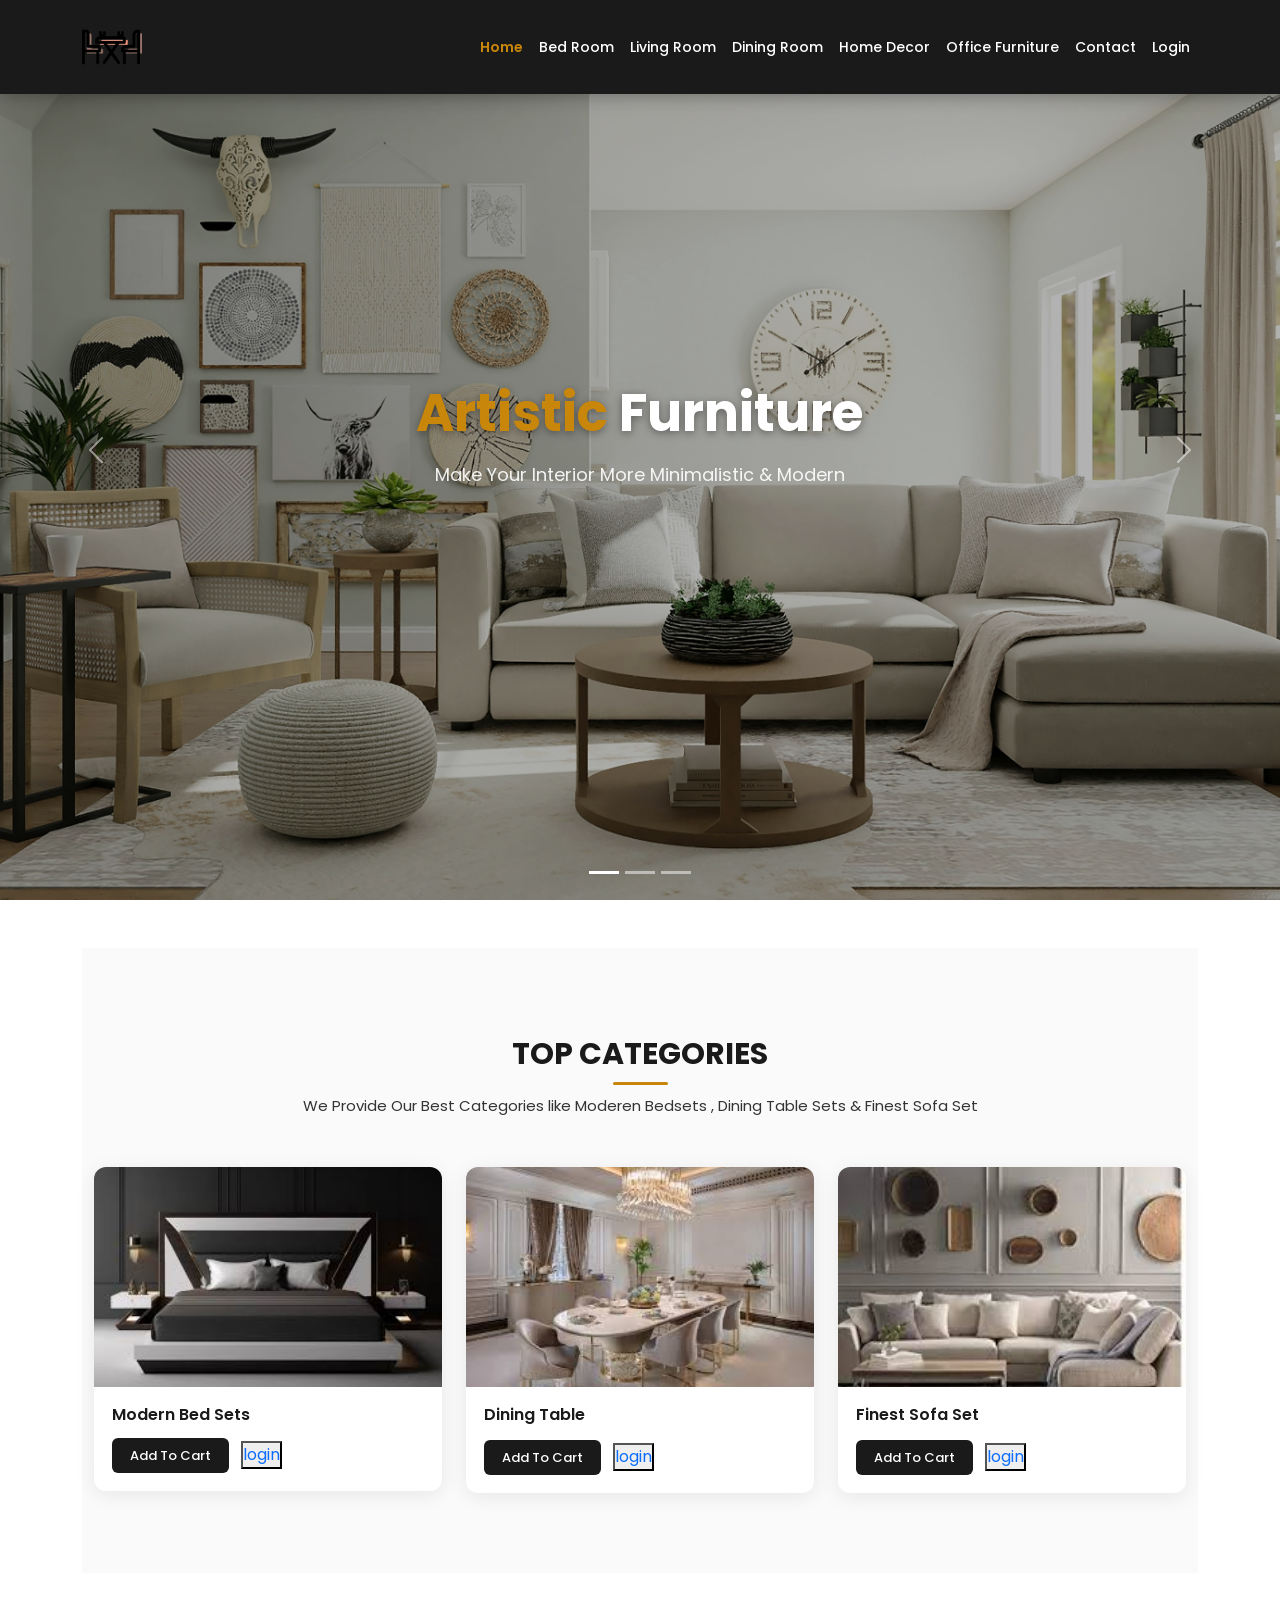
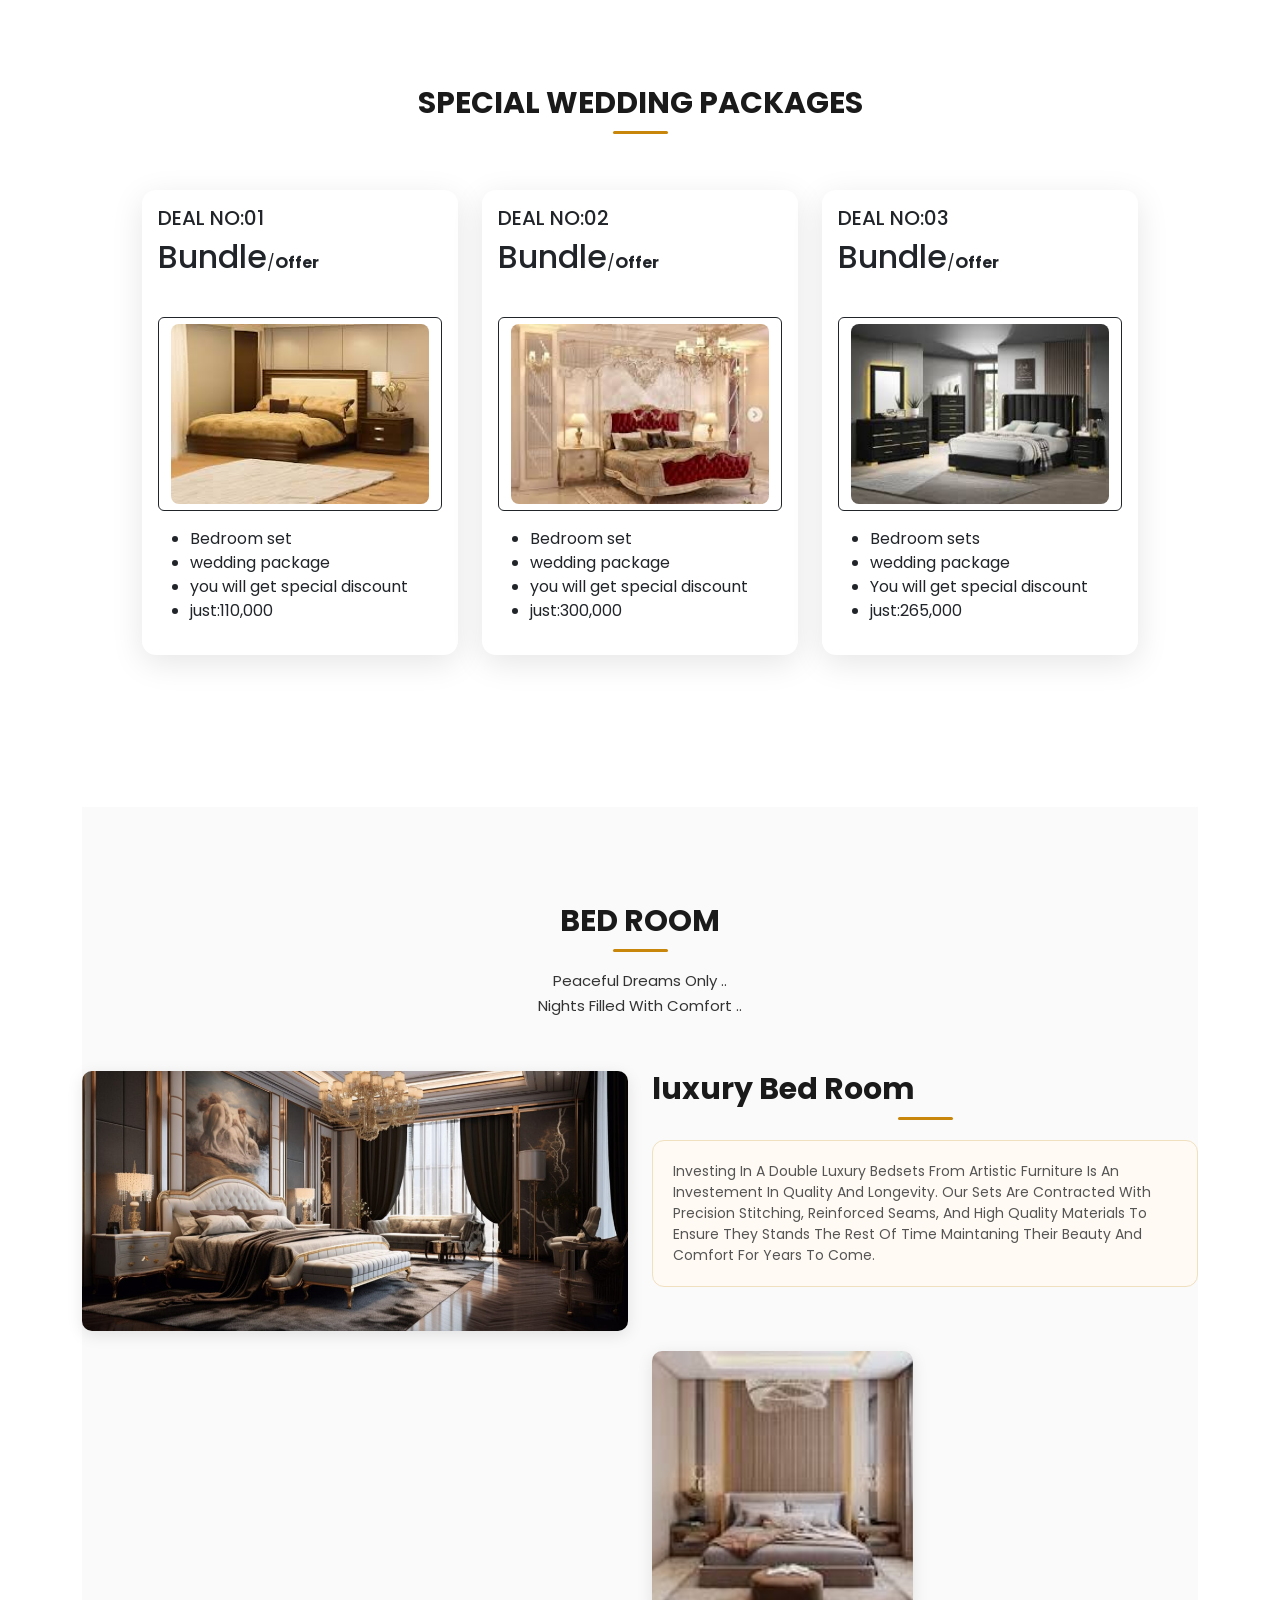
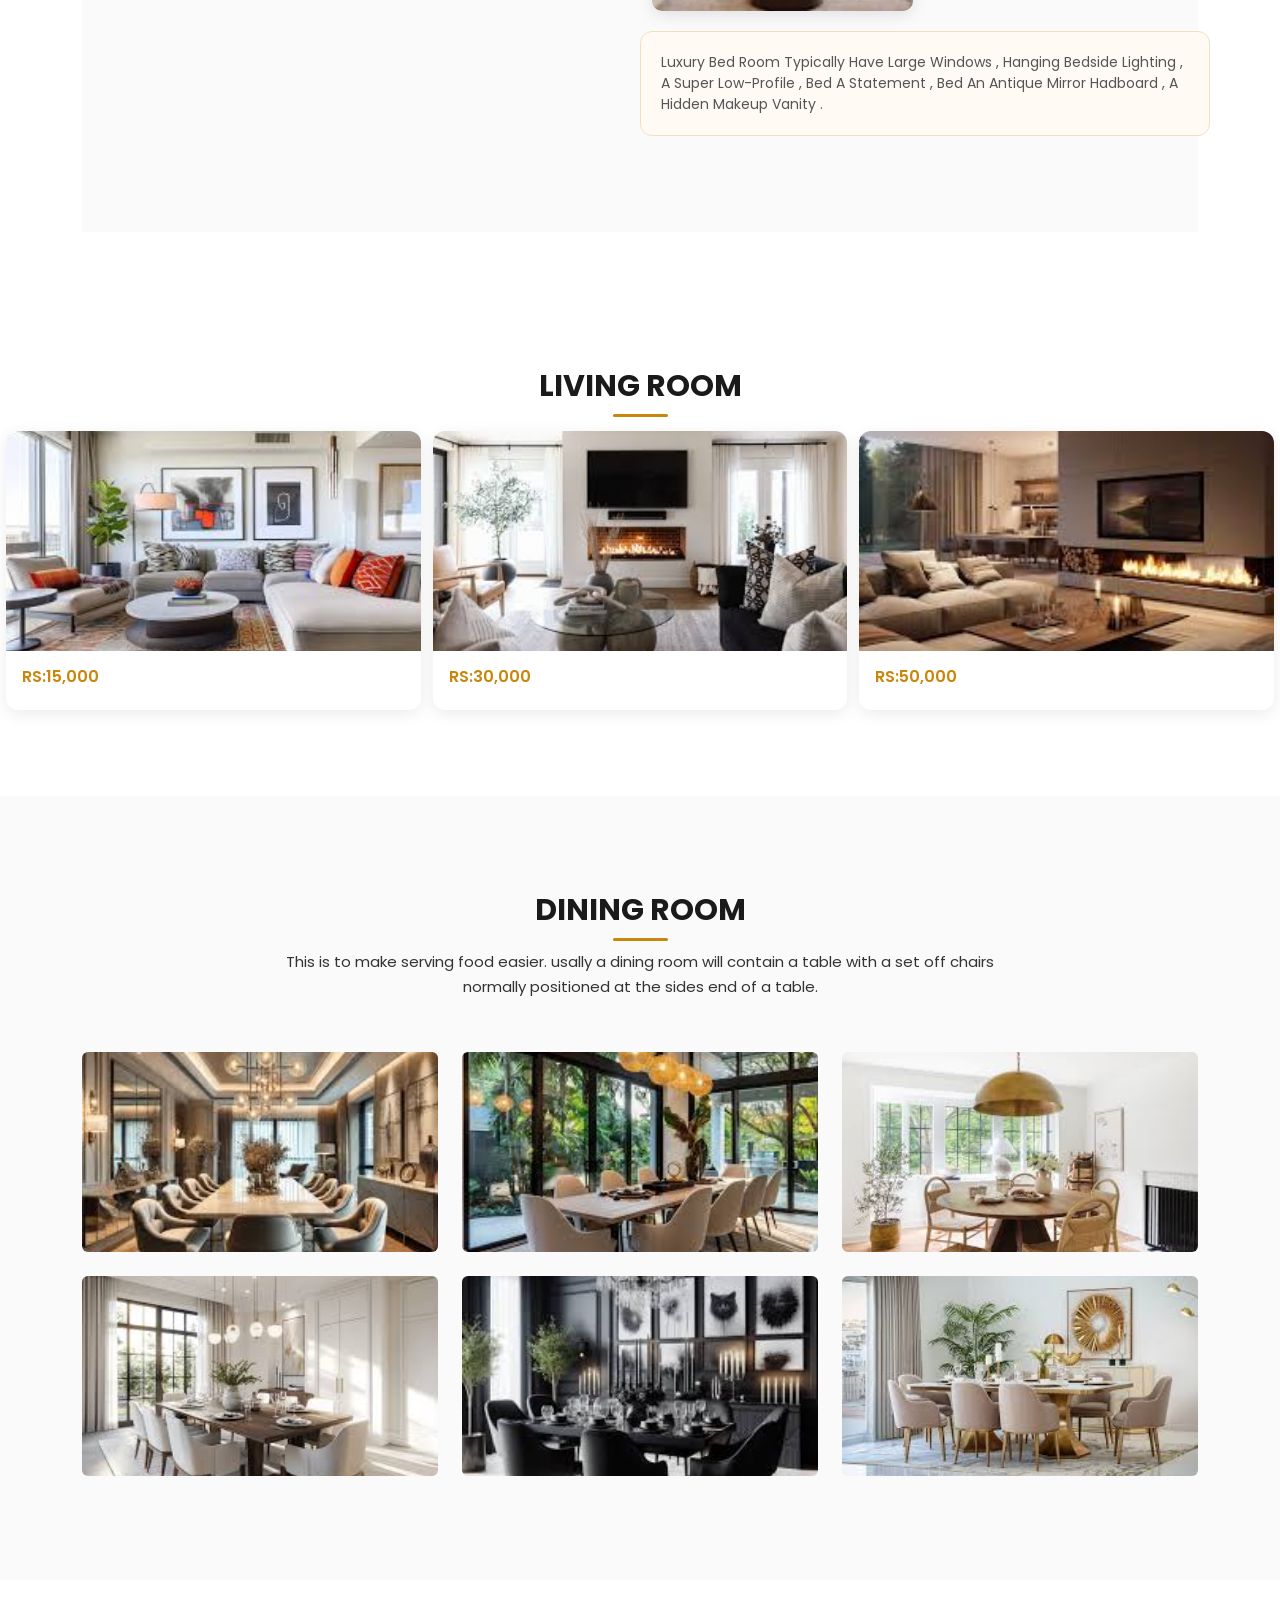
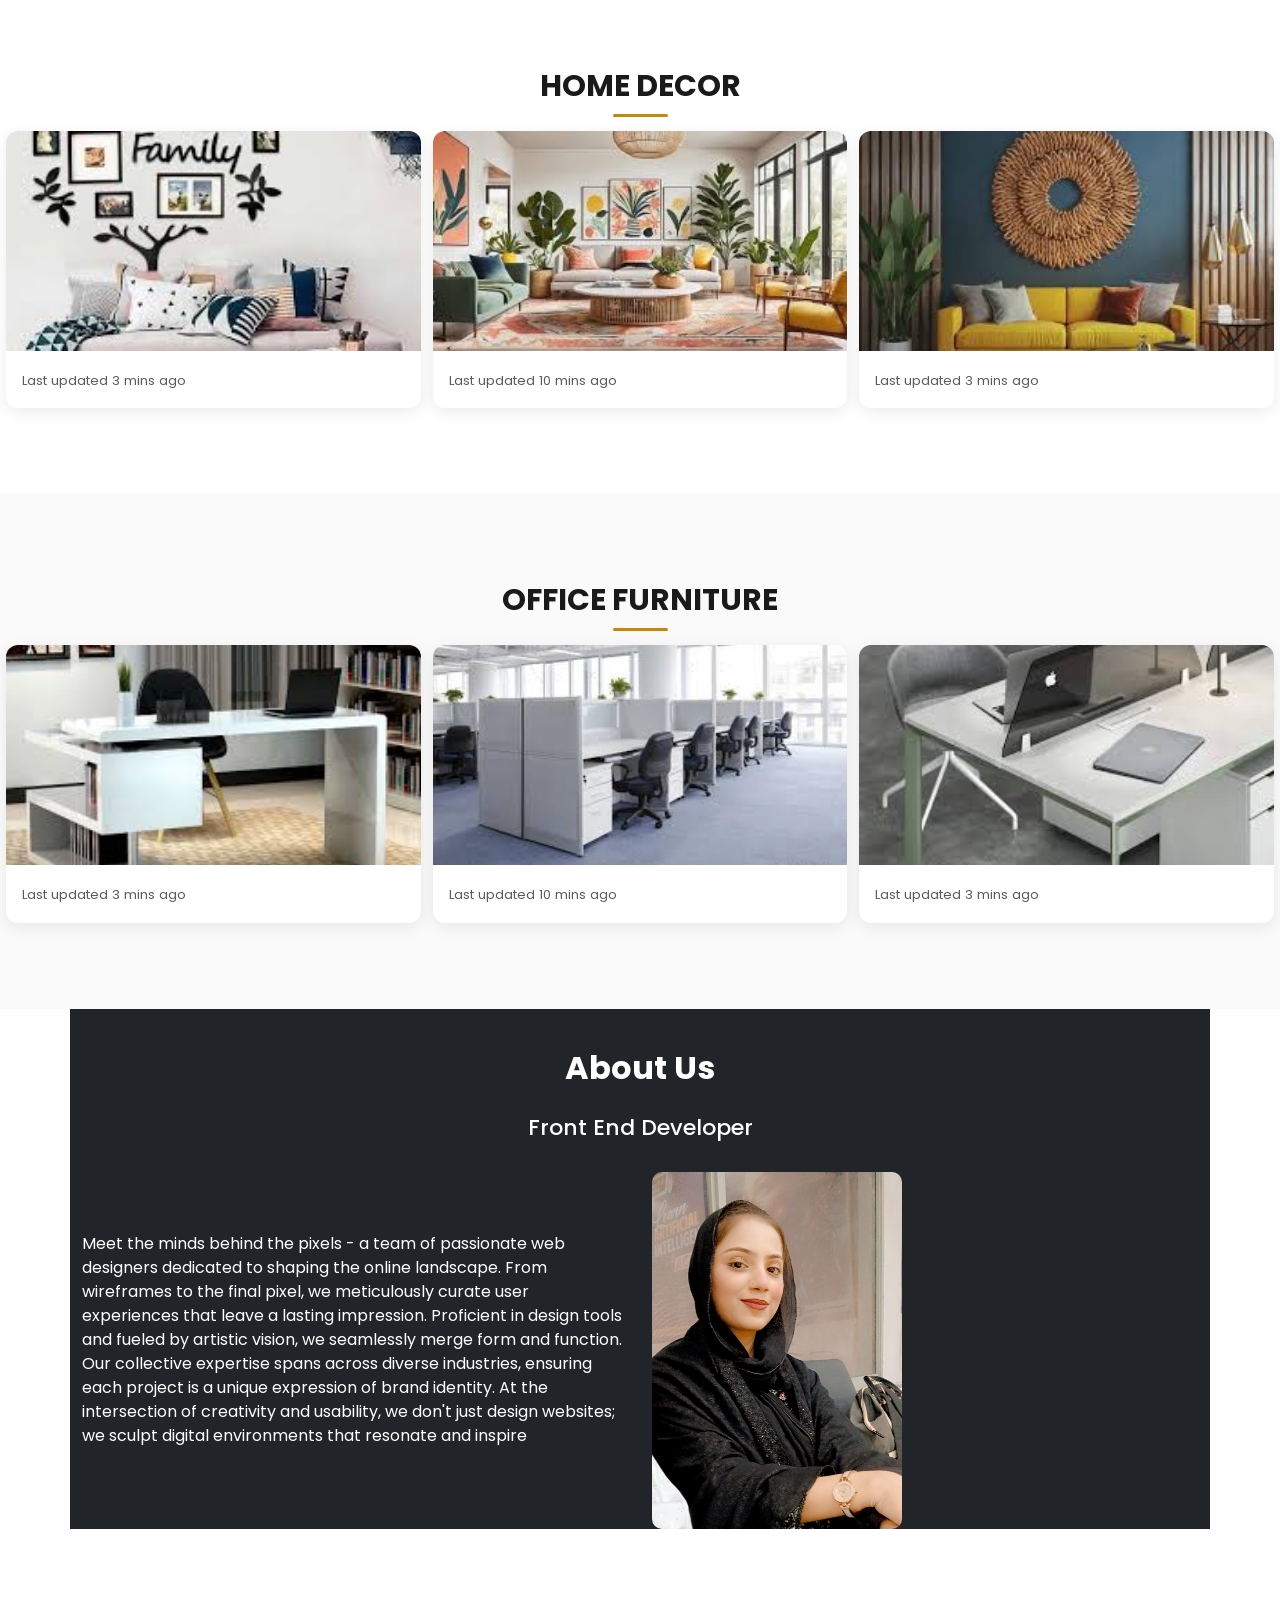
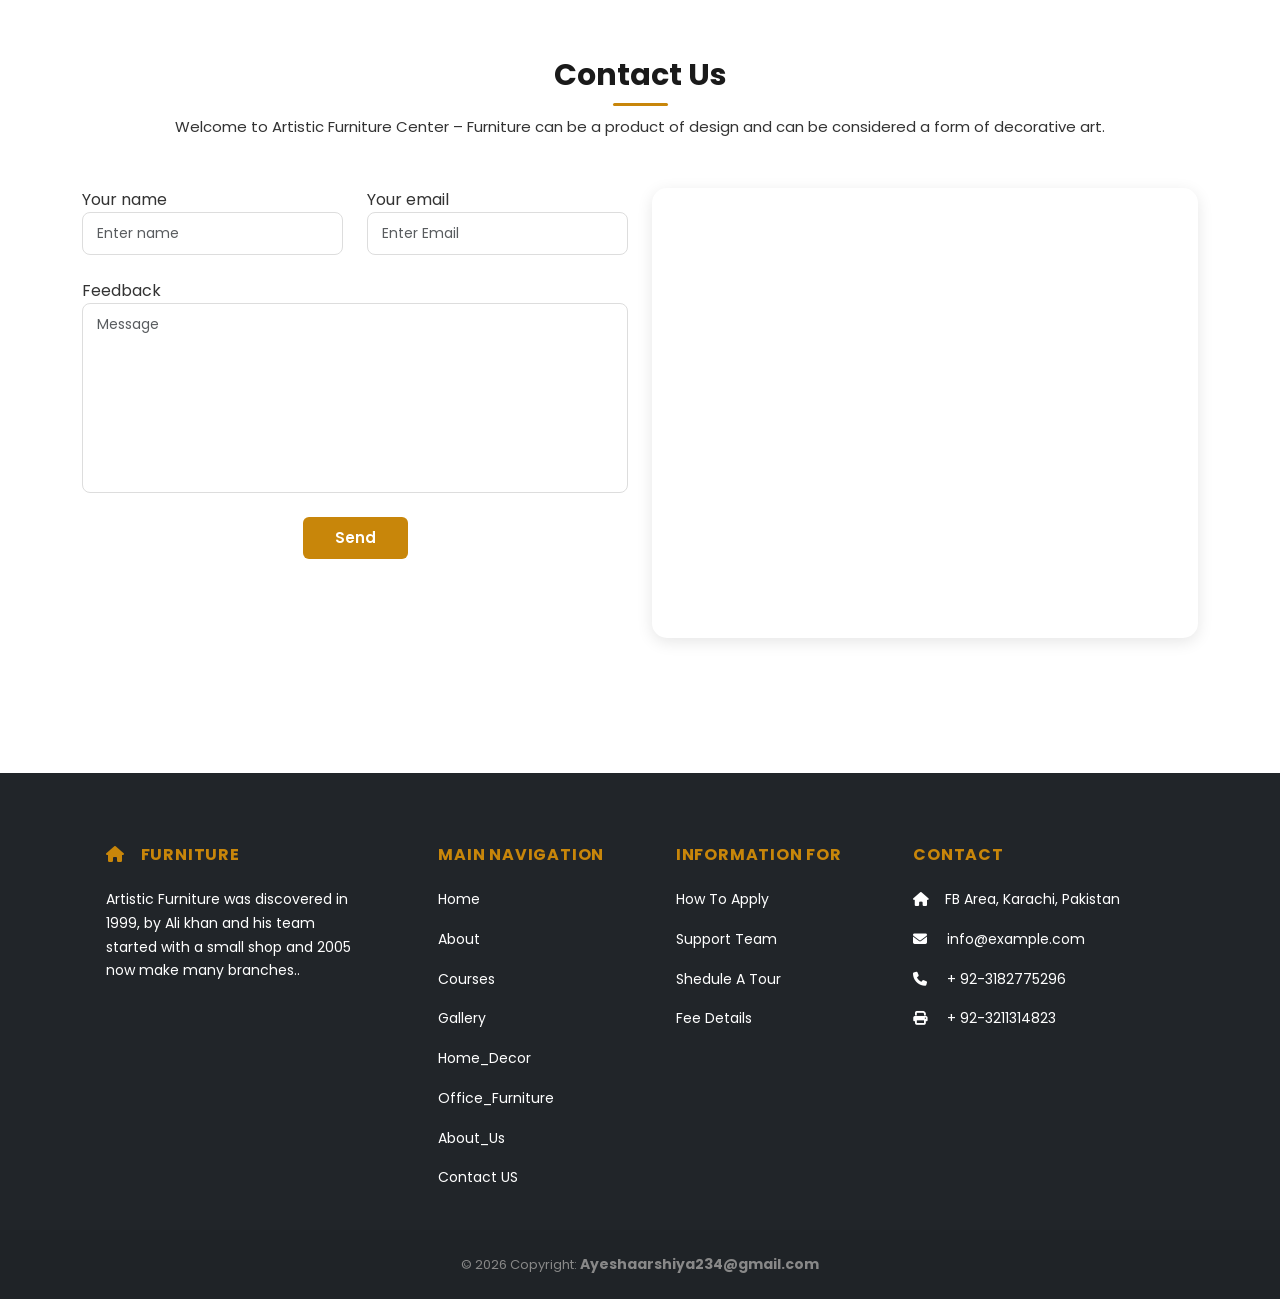
==== commit 0380bb6f: "Add files via upload" ====
--- a/E-PROJECT  HUDSON FURNITURE 1 (1)/Task 20/ui refining/Index.html
+++ b/E-PROJECT  HUDSON FURNITURE 1 (1)/Task 20/ui refining/Index.html
@@ -93,7 +93,7 @@
         </div>
         <div class="carousel-inner">
     <div class="carousel-item active">
-        <img src="photos/home 1.jpeg" class="d-block w-100" alt="...">
+        <img src="photos/home1.jpg" class="d-block w-100" alt="...">
         <div class="carousel-caption d-block">
             <h2><span>Artistic</span> Furniture</h2>
             <p>Make Your Interior More Minimalistic & Modern</p>
@@ -750,24 +750,6 @@
         crossorigin="anonymous"></script>
         
 <script>
-    var counterContainer = document.querySelector(".website-counter");
-var resetButton = document.querySelector("#reset");
-var visitCount = localStorage.getItem("page_view");
- 
-if (visitCount) {
-  visitCount = Number(visitCount) + 1;
-  localStorage.setItem("page_view", visitCount);
-} else {
-  visitCount = 1;
-  localStorage.setItem("page_view", 1);
-}
-counterContainer.innerHTML = visitCount;
- 
-resetButton.addEventListener("click", () => {
-  visitCount = 1;
-  localStorage.setItem("page_view", 1);
-  counterContainer.innerHTML = visitCount;
-});
 
 function showMessage(){
 
--- a/E-PROJECT  HUDSON FURNITURE 1 (1)/Task 20/ui refining/project.css
+++ b/E-PROJECT  HUDSON FURNITURE 1 (1)/Task 20/ui refining/project.css
@@ -1,489 +1,519 @@
 
-body{
-    background-color: #121212;
+* {
+    margin: 0;
+    padding: 0;
+    box-sizing: border-box;
+}
+
+html {
+    scroll-behavior: smooth;
+}
+
+body {
+    font-family: 'Poppins', sans-serif;
+    color: #333;
+    background: #fff;
+}
+
+a {
+    text-decoration: none;
+}
+
+p {
+    font-size: 15px;
+    line-height: 1.7;
+}
+
+
+.navbar {
+    background: #1a1a1a;
+    padding: 12px 0;
+    box-shadow: 0 2px 16px rgba(0,0,0,0.3);
+}
+
+.logo {
+    border-radius: 8px;
+    height: 60px;
+    width: auto;
+}
+
+.navbar-nav .nav-link {
+    font-size: 14px;
+    font-weight: 500;
+    color: #ffffff;
+    padding: 8px 14px;
+    transition: color 0.3s;
+    position: relative;
+}
+
+.navbar-nav .nav-link::after {
+    content: '';
+    position: absolute;
+    bottom: 2px;
+    left: 14px;
+    width: 0;
+    height: 2px;
+    background: #c8860a;
+    transition: width 0.3s;
+}
+
+.navbar-nav .nav-link:hover {
+    color: #c8860a;
+}
+
+.navbar-nav .nav-link:hover::after {
+    width: calc(100% - 28px);
+}
+
+.navbar-nav .nav-link.active {
+    color: #c8860a;
+    font-weight: 600;
+}
+
+.navbar-toggler {
+    border: 1px solid #c8860a;
+}
+
+.navbar-toggler-icon {
+    filter: invert(1);
+}
+
+
+.carousel-inner .carousel-item img {
+    height: 100vh;
+    object-fit: cover;
+    filter: brightness(0.7);
+}
+
+.carousel-inner .carousel-caption {
+    top: 50%;
+    transform: translateY(-50%);
+    bottom: auto;
+    text-align: center;
+}
+
+.carousel-inner .carousel-caption span {
+    color: #c8860a;
+}
+
+.carousel-inner .carousel-caption h2 {
     color: white;
-    font-family: 'Poppins', sans-serif;
-}
-
-
-.navbar{
-    background:#111 ;
-    padding:10px 30px;
-}
-
-.navbar .container{
-    display:flex;
-    align-items:center;
-    justify-content:space-between;
-}
-
-.logo{
-    width:70px;
-    height:70px;
-    object-fit:contain;
-    border-radius:15px;
-}
-
-.navbar-nav{
-    margin-left:auto;
-    align-items:center;
-}
-
-.navbar .nav-link{
-    color:white ;
-    font-size:20px;
-    margin:0 12px;
-    transition:0.3s;
-}
-
-.navbar .nav-link:hover{
-    color:#f5b041 ;
-}
-
-.navbar-toggler{
-    background:#f5b041 ;
-    border:none;
-}
-.navbar-toggler-icon{
-    filter: invert(1);
-}
-
-/* MOBILE */
-
-@media(max-width:991px){
-
-.navbar-nav{
-    text-align:center;
-    padding-top:20px;
-}
-
-.logo{
-    width:55px;
-    height:55px;
-}
-
-}
-
-.carousel-caption{
-    background: rgba(0,0,0,0.5);
+    font-size: 52px;
+    font-weight: 700;
+    margin-bottom: 16px;
+    text-shadow: 0 2px 8px rgba(0,0,0,0.4);
+}
+
+.carousel-inner .carousel-caption p {
+    font-size: 18px;
+    color: rgba(255,255,255,0.9);
+    margin-bottom: 28px;
+}
+
+
+.section-heading {
+    color: #c8860a;
+    font-weight: 700;
+}
+
+h2.fw-bold {
+    font-size: 30px;
+    color: #1a1a1a;
+    margin-bottom: 10px;
+}
+
+h2.fw-bold::after {
+    content: '';
+    display: block;
+    width: 55px;
+    height: 3px;
+    background: #c8860a;
+    margin: 10px auto 0;
+    border-radius: 2px;
+}
+
+
+#course {
+    padding: 80px 0;
+    background: #fafafa;
+}
+
+.course .box {
+    padding: 0;
+    box-shadow: 0 4px 20px rgba(0,0,0,0.08);
+    border-radius: 12px;
+    overflow: hidden;
+    border: none;
+    transition: transform 0.3s, box-shadow 0.3s;
+}
+
+.course .box:hover {
+    transform: translateY(-6px);
+    box-shadow: 0 12px 32px rgba(0,0,0,0.15);
+}
+
+.course .box .card-img-top {
+    height: 220px;
+    object-fit: cover;
+}
+
+.course .box .card-body {
+    padding: 18px;
+}
+
+.course .box .card-title {
+    font-size: 16px;
+    font-weight: 600;
+    color: #1a1a1a;
+    margin-bottom: 14px;
+}
+
+.course .box .btn-dark {
+    background: #1a1a1a;
+    border: none;
+    border-radius: 6px;
+    padding: 8px 18px;
+    font-size: 13px;
+    font-weight: 500;
+    transition: background 0.2s;
+    margin-right: 8px;
+}
+
+.course .box .btn-dark:hover {
+    background: #c8860a;
+}
+
+
+#fee {
+    padding: 80px 0;
+}
+
+.card1, .card2, .card3 {
+    border-radius: 12px;
+    border: 1px solid #eee;
+    transition: all 0.3s;
+    overflow: hidden;
+}
+
+.card1:hover {
+    background: #00ffb6;
+    border: 1px solid #00ffb6;
+    transform: translateY(-4px);
+}
+
+.card1:hover .list-group-item {
+    background: #00ffb6;
+}
+
+.card2:hover {
+    background: #00C9FF;
+    border: 1px solid #00C9FF;
+    transform: translateY(-4px);
+}
+
+.card2:hover .list-group-item {
+    background: #00C9FF;
+}
+
+.card3:hover {
+    background: #ff95e9;
+    border: 1px solid #ff95e9;
+    transform: translateY(-4px);
+}
+
+.card3:hover .list-group-item {
+    background: #ff95e9;
+}
+
+.card:hover .btn-outline-dark {
+    color: white;
+    background: #212529;
+}
+
+.btn-hero img {
+    border-radius: 8px;
+    height: 180px;
+    object-fit: cover;
+    width: 100%;
+}
+
+
+#Bed_room {
+    padding: 80px 0;
+    background: #fafafa;
+}
+
+#Bed_room .img-fluid {
+    border-radius: 10px;
+    box-shadow: 0 4px 16px rgba(0,0,0,0.1);
+    width: 100%;
+    height: 260px;
+    object-fit: cover;
+}
+
+#Bed_room .lh-base {
+    margin-top: 20px;
+}
+
+#Bed_room .row .col-md-6 .img-fluid {
+    height: 260px;
+    object-fit: cover;
+    width: 100%;
+    border-radius: 10px;
+}
+
+.lh-base {
+    background-color: #fffaf3;
+    border-radius: 12px;
     padding: 20px;
+    border: 1px solid #f0e0c0;
+    transition: 0.3s;
+    line-height: 1.8;
+    font-size: 14px;
+    color: #555;
+}
+
+.lh-base:hover {
+    box-shadow: 0 8px 24px rgba(200,134,10,0.12);
+}
+
+#living_room {
+    padding: 80px 0;
+}
+
+#living_room .card-group .card {
+    border: none;
+    border-radius: 12px;
+    overflow: hidden;
+    margin: 6px;
+    box-shadow: 0 4px 16px rgba(0,0,0,0.08);
+    transition: transform 0.3s;
+}
+
+#living_room .card-group .card:hover {
+    transform: translateY(-5px);
+}
+
+#living_room .card-img-top {
+    height: 220px;
+    object-fit: cover;
+}
+
+#living_room .card-title {
+    font-size: 16px;
+    font-weight: 600;
+    color: #c8860a;
+}
+
+
+#Dining_Room {
+    padding: 80px 0;
+    background: #fafafa;
+}
+
+#Dining_Room img {
     border-radius: 10px;
-}
-
-.carousel-caption h2 span{
-    color: #f5b041;
-}
-
-
-#living_room{
-    background: #000;
-    padding: 60px 0;
-}
-
-#living_room .card-group{
-    gap: 20px;
-    display: flex;
-    flex-wrap: wrap;
-}
-
-#living_room .card{
+    transition: transform 0.3s, box-shadow 0.3s;
+    object-fit: cover;
+    width: 100%;
+    height: 200px;
+}
+
+#Dining_Room img:hover {
+    transform: scale(1.03);
+    box-shadow: 0 8px 24px rgba(0,0,0,0.15);
+}
+
+
+#Home_Decor {
+    padding: 80px 0;
+}
+
+#Home_Decor .card-group .card {
+    border: none;
+    border-radius: 12px;
+    overflow: hidden;
+    margin: 6px;
+    box-shadow: 0 4px 16px rgba(0,0,0,0.08);
+    transition: transform 0.3s;
+}
+
+#Home_Decor .card-group .card:hover {
+    transform: translateY(-5px);
+}
+
+#Home_Decor .card-img-top {
+    height: 220px;
+    object-fit: cover;
+}
+
+
+#Office_Furniture {
+    padding: 80px 0;
+    background: #fafafa;
+}
+
+#Office_Furniture .card-group .card {
+    border: none;
+    border-radius: 12px;
+    overflow: hidden;
+    margin: 6px;
+    box-shadow: 0 4px 16px rgba(0,0,0,0.08);
+    transition: transform 0.3s;
+}
+
+#Office_Furniture .card-group .card:hover {
+    transform: translateY(-5px);
+}
+
+#Office_Furniture .card-img-top {
+    height: 220px;
+    object-fit: cover;
+}
+
+
+.bg-dark h1 {
+    color: #c8860a;
+    padding: 40px 0 20px;
+    font-size: 32px;
+    font-weight: 700;
+}
+
+.bg-dark h2 {
+    color: white;
+    font-size: 22px;
+    margin-bottom: 20px;
+}
+
+
+.bg-dark,
+.bg-dark p,
+.bg-dark h1,
+.bg-dark h2 {
+    color: #ffffff ;
+}
+
+#Contact {
+    padding: 80px 0;
+}
+
+#contact .form-control {
+    border-radius: 8px;
+    padding: 10px 14px;
+    border: 1.5px solid #ddd;
+    font-size: 14px;
+    transition: border-color 0.2s;
+}
+
+#contact .form-control:focus {
+    border-color: #c8860a;
+    box-shadow: none;
+}
+
+#contact textarea {
+    resize: none;
+}
+
+.btn-warning {
+    background: #c8860a;
+    color: white;
+    border: none;
+    padding: 10px 32px;
+    border-radius: 6px;
+    font-weight: 600;
+    font-size: 15px;
+    transition: background 0.2s, transform 0.2s;
+}
+
+.btn-warning:hover {
+    background: #a06a06;
+    transform: translateY(-2px);
+    color: white;
+}
+
+iframe {
+    border-radius: 12px;
+    box-shadow: 0 4px 16px rgba(0,0,0,0.1);
+    width: 100%;
+}
+
+footer {
     background: #111;
-    border: none;
-    overflow: hidden;
-    border-radius: 12px;
-    transition: 0.4s;
-}
-
-#living_room .card:hover{
-    transform: translateY(-10px);
-}
-
-#living_room .card img{
+}
+
+footer h6 {
+    color: #c8860a;
+    letter-spacing: 0.05em;
+}
+
+footer p, footer a {
+    font-size: 14px;
+    color: #aaa;
+    transition: color 0.2s;
+}
+
+footer a:hover {
+    color: #c8860a;
+}
+
+footer .text-center.p-4 {
+    font-size: 13px;
+    color: #888;
+}
+
+
+.card {
+    border-radius: 14px;
+    border: none;
+    box-shadow: 0 8px 32px rgba(0,0,0,0.1);
+}
+
+.form-control {
+    border-radius: 8px;
+    padding: 10px 14px;
+    border: 1.5px solid #ddd;
+    font-size: 14px;
+    transition: border-color 0.2s;
+}
+
+.form-control:focus {
+    border-color: #c8860a;
+    box-shadow: none;
+}
+
+.btn-primary {
+    background: #c8860a;
+    border: none;
+    border-radius: 8px;
+    padding: 10px 0;
+    font-weight: 600;
     width: 100%;
-    height: 300px;
-    object-fit: cover;
-}
-
-#living_room .card-body{
-    background: #111;
-    color: white;
-    text-align: center;
-    padding: 20px;
-}
-
-#living_room .card-title{
-    color: #f5a623;
-    font-size: 30px;
-    font-weight: bold;
-}
-
-#living_room h2{
-    color: #f5a623;
-    margin-bottom: 40px;
-}
-
-#Bed_room{
-    background:#000;
-    padding:80px 0;
-}
-
-#Bed_room .row{
-    display:flex;
-    align-items:center;
-    justify-content:center;
-    gap:50px;
-}
-
-#Bed_room img{
-    width:100%;
-    max-width:500px;
-    height:650px;
-    object-fit:cover;
-    border-radius:30px;
-    box-shadow:0 0 30px rgba(245,176,65,0.3);
-}
-
-#Bed_room h1,
-#Bed_room h2{
-    color:#f5b041;
-    font-weight:bold;
-    margin-bottom:25px;
-}
-
-#Bed_room p{
-    color:white;
-    font-size:20px;
-    line-height:40px;
-}
-
-#Bed_room .small-img{
-    width:100%;
-    max-width:450px;
-    height:320px;
-    object-fit:cover;
-    border-radius:25px;
-    margin-top:30px;
-    box-shadow:0 0 20px rgba(245,176,65,0.2);
-}
-
-@media(max-width:992px){
-
-    #Bed_room .row{
-        flex-direction:column;
-        text-align:center;
+    transition: background 0.2s;
+}
+
+.btn-primary:hover {
+    background: #a06a06;
+}
+
+
+@media (max-width: 768px) {
+    .carousel-inner .carousel-caption h2 {
+        font-size: 28px;
     }
-
-    #Bed_room img{
-        max-width:400px;
-        height:500px;
+    .carousel-inner .carousel-caption p {
+        font-size: 14px;
     }
-
-    #Bed_room .small-img{
-        max-width:350px;
-        height:250px;
-    }
-
-    #Bed_room p{
-        font-size:18px;
-        line-height:32px;
-    }
-
-}
-
-
-@media(max-width:768px){
-
-    #Bed_room{
-        padding:50px 15px;
-    }
-
-    #Bed_room h1{
-        font-size:34px;
-    }
-
-    #Bed_room h2{
-        font-size:28px;
-    }
-
-    #Bed_room p{
-        font-size:16px;
-        line-height:28px;
-    }
-
-    #Bed_room img{
-        max-width:100%;
-        height:400px;
-    }
-
-    #Bed_room .small-img{
-        max-width:100%;
-        height:220px;
-    }
-
-}
-
-
-@media(max-width:480px){
-
-    #Bed_room h1{
-        font-size:28px;
-    }
-
-    #Bed_room h2{
-        font-size:22px;
-    }
-
-    #Bed_room p{
-        font-size:14px;
-        line-height:24px;
-    }
-
-   #Bed_room img{
-    width:100%;
-    max-width:500px;
-    height:auto;
-    display:block;
-    object-fit:cover;
-    border-radius:20px;
-}
-
-    #Bed_room .small-img{
-        height:180px;
-    }
-
-}
-
-#Home_Decor{
-    background:#000;
-    padding:60px 0;
-}
-
-#Home_Decor .card-group{
-    display:flex;
-    flex-wrap:wrap;
-    gap:20px;
-}
-
-#Home_Decor .card{
-    background:#111 ;
-    border:none;
-    border-radius:12px;
-    overflow:hidden;
-    transition:0.4s;
-    flex:1;
-    min-width:300px;
-}
-
-#Home_Decor .card:hover{
-    transform:translateY(-10px);
-}
-
-#Home_Decor .card img{
-    width:100%;
-    height:250px;
-    object-fit:cover;
-}
-
-#Home_Decor .card-body{
-    background:#111 ;
-    padding:15px;
-}
-
-#Home_Decor .card-text{
-    color:white ;
-    font-size:18px;
-    margin:0;
-}
-
-#Home_Decor .text-muted{
-    color:#ccc ;
-}
-
-#Home_Decor h2{
-    color:#f5b041;
-    margin-bottom:40px;
-}
-
-#Office_Furniture{
-    background:#000;
-    padding:60px 0;
-}
-
-#Office_Furniture .card-group{
-    display:flex;
-    flex-wrap:wrap;
-    gap:20px;
-}
-
-#Office_Furniture .card{
-    background:#111 ;
-    border:none;
-    border-radius:12px;
-    overflow:hidden;
-    transition:0.4s;
-    flex:1;
-    min-width:300px;
-}
-
-#Office_Furniture .card:hover{
-    transform:translateY(-10px);
-}
-
-#Office_Furniture .card img{
-    width:100%;
-    height:250px;
-    object-fit:cover;
-}
-
-#Office_Furniture .card-body{
-    background:#111 ;
-    padding:15px;
-}
-
-#Office_Furniture .card-text{
-    color:white ;
-    font-size:18px;
-    margin:0;
-}
-
-#Office_Furniture .text-muted{
-    color:#ccc ;
-}
-
-#Office_Furniture h2{
-    color:#f5b041;
-    margin-bottom:40px;
-}
-
-.btn-dark{
-    background-color: #f5b041;
-    border: none;
-    color: black;
-    font-weight: 600;
-}
-
-.btn-dark:hover{
-    background-color: #d68910;
-    color: white;
-}
-
-button a{
-    text-decoration: none;
-    color: black;
-    font-weight: bold;
-}
-
-section{
-    padding: 60px 0;
-}
-
-h1,h2,h3,h4,h5{
-    color: #f5b041;
-}
-
-.bg-light{
-    background-color: #1e1e1e ;
-}
-
-.bg-light p{
-    color: #ddd ;
-}
-
-.about-section{
-    background-color:#111;
-    padding:60px 40px;
-    border-radius:20px;
-    color:white;
-}
-
-.about-section h1,
-.about-section h2{
-    color:#f5b041;
-    text-align:center;
-}
-
-.about-section p{
-    color:white;
-    font-size:20px;
-    line-height:1.8;
-}
-
-.about-section img{
-    width:320px;
-    height:420px;
-    object-fit:cover;
-    border-radius:20px;
-    display:block;
-    margin:auto;
-    box-shadow:0 0 20px rgba(245,176,65,0.4);
-}
-
-.form-control,
-textarea{
-    background-color: #2c2c2c;
-    color: white;
-    border: 1px solid #444;
-}
-
-.form-control:focus,
-textarea:focus{
-    background-color: #2c2c2c;
-    color: white;
-    border-color: #f5b041;
-    box-shadow: none;
-}
-.form-control::placeholder{
-    color:#bbb ;
-}
-
-
-
-footer{
-    background-color: #000 ;
-}
-
-footer a{
-    text-decoration: none;
-    color: #f5b041 ;
-}
-
-footer a:hover{
-    color: white ;
-}
-
-.website-counter{
-    background-color: #f5b041;
-    color: black;
-    padding: 5px 12px;
-    border-radius: 10px;
-    font-weight: bold;
-}
-
-.modal-content{
-    background-color: #1f1f1f;
-    color: white;
-}
-
-.modal-header,
-.modal-footer{
-    border-color: #333;
-}
-
-@media(max-width:768px){
-
-    .carousel-caption{
+    .navbar-nav {
+        background: #1a1a1a;
         padding: 10px;
     }
-
-    .carousel-caption h2{
+}
+
+@media (max-width: 577px) {
+    .carousel-inner .carousel-caption h2 {
         font-size: 22px;
     }
-
-    .carousel-caption p{
-        font-size: 14px;
+    .carousel-inner .carousel-caption p {
+        font-size: 13px;
     }
-
-    .navbar-brand img{
-        width: 70px;
-    }
-}
+}
